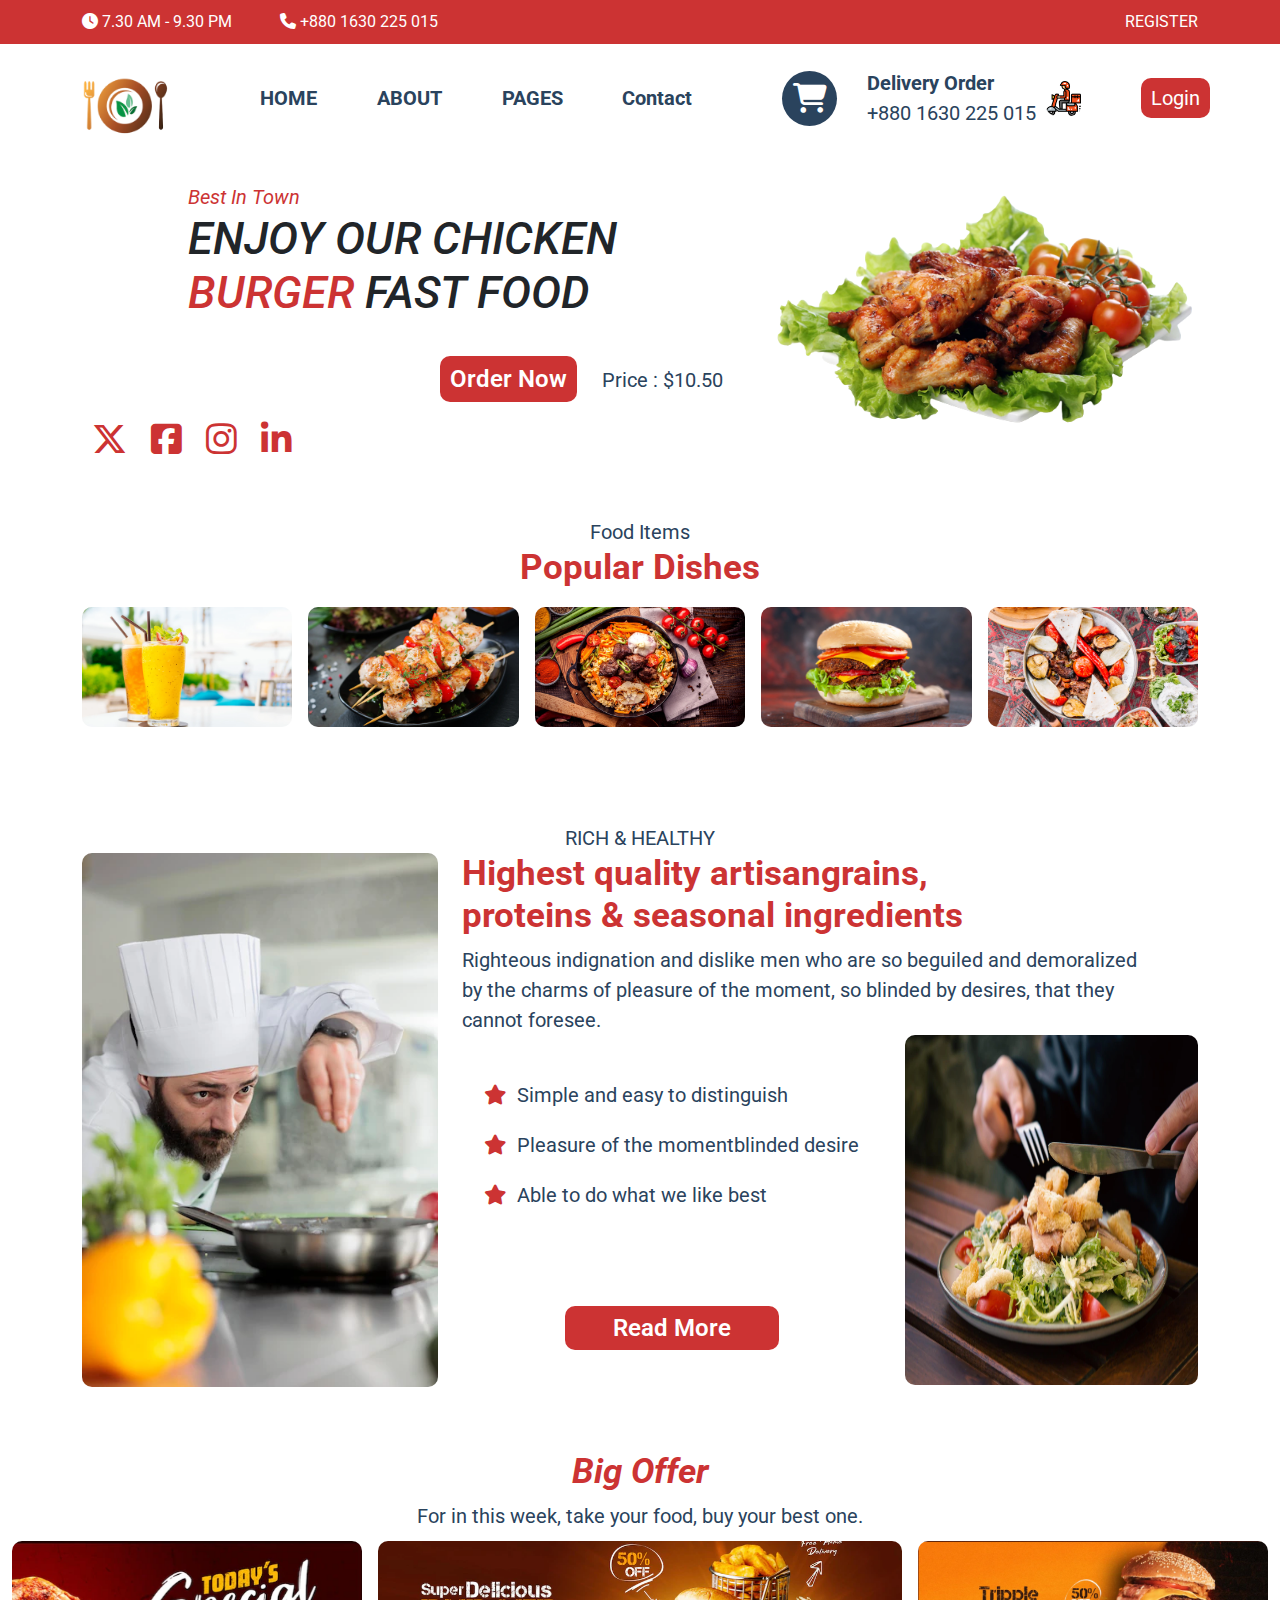
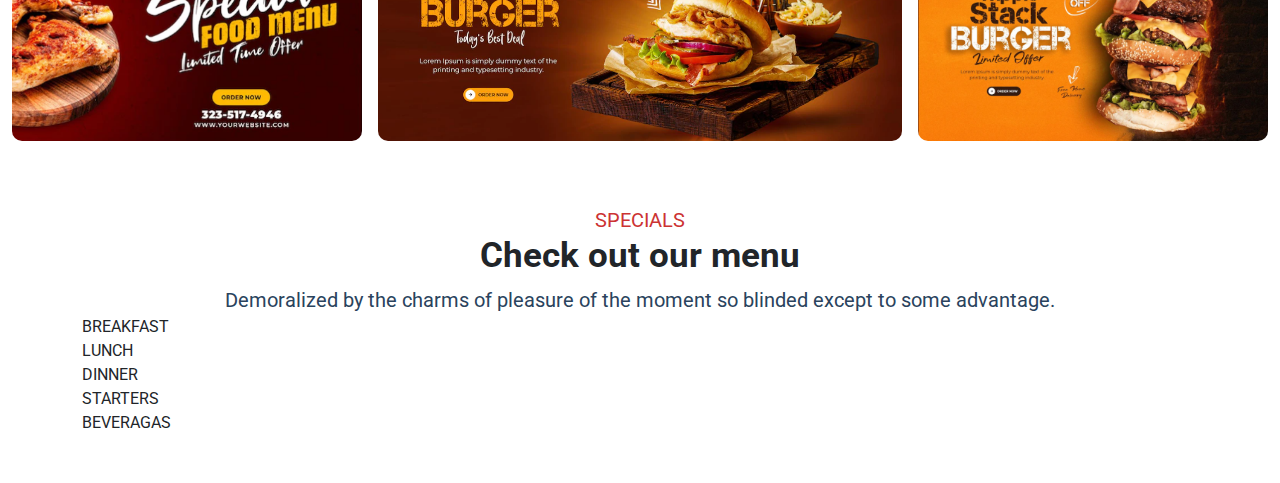
==== index.html @ a9c7fc7f "Start website" ====
<!DOCTYPE html>
<html lang="en">

<head>
    <meta charset="UTF-8">
    <meta name="viewport" content="width=device-width, initial-scale=1.0">
    <title>Restaurant</title>
    <!-- Css  -->
    <link rel="stylesheet" href="style.css">
    <!-- Boostrap  -->
    <link href="https://cdn.jsdelivr.net/npm/bootstrap@5.3.3/dist/css/bootstrap.min.css" rel="stylesheet"
        integrity="sha384-QWTKZyjpPEjISv5WaRU9OFeRpok6YctnYmDr5pNlyT2bRjXh0JMhjY6hW+ALEwIH" crossorigin="anonymous">
    <script src="https://cdn.jsdelivr.net/npm/bootstrap@5.3.3/dist/js/bootstrap.bundle.min.js"
        integrity="sha384-YvpcrYf0tY3lHB60NNkmXc5s9fDVZLESaAA55NDzOxhy9GkcIdslK1eN7N6jIeHz"
        crossorigin="anonymous"></script>

    <!-- font Awesome  -->
    <link rel="stylesheet" href="https://cdnjs.cloudflare.com/ajax/libs/font-awesome/6.7.2/css/all.min.css"
        integrity="sha512-Evv84Mr4kqVGRNSgIGL/F/aIDqQb7xQ2vcrdIwxfjThSH8CSR7PBEakCr51Ck+w+/U6swU2Im1vVX0SVk9ABhg=="
        crossorigin="anonymous" referrerpolicy="no-referrer" />

    <!-- font family -->
    <link rel="preconnect" href="https://fonts.googleapis.com">
    <link rel="preconnect" href="https://fonts.gstatic.com" crossorigin>
    <link
        href="https://fonts.googleapis.com/css2?family=Inter:ital,opsz,wght@0,14..32,100..900;1,14..32,100..900&family=Montserrat:ital,wght@0,100..900;1,100..900&family=Roboto:ital,wght@0,100;0,300;0,400;0,500;0,700;0,900;1,100;1,300;1,400;1,500;1,700;1,900&display=swap"
        rel="stylesheet">
</head>

<body>
    <header class="">
        <nav class="nav-red">
            <div class="container-fluid container-lg d-flex justify-content-between">
                <div class=" d-flex ">
                    <div class="pe-5">
                        <i class="fa-solid fa-clock"></i>
                        7.30 AM - 9.30 PM

                    </div>
                    <div>
                        <i class="fa-solid fa-phone"></i>
                        +880 1630 225 015
                    </div>
                </div>
                <div class="">
                    REGISTER
                </div>
            </div>

        </nav>
        <nav class="main container-fluid container-lg">
            <div class="row py-3 d-flex justify-content-between align-items-center">
                <div class="col-2">
                    <img src="img/logo.png" height="59px" alt="logo">
                </div>
                <div class="col-10 p-0">
                    <ul class="d-flex justify-content-between align-items-center p-0">
                        <li>
                            <a href="#">HOME</a>
                        </li>
                        <li>
                            <a href="#">ABOUT</a>
                        </li>
                        <li>
                            <a href="#">PAGES</a>
                        </li>
                        <li>
                            <a href="#">Contact</a>
                        </li>
                        <li>
                            <div class="shopping-icon"><i class="fa-solid fa-cart-shopping fa-xl"></i></div>
                        </li>
                        <li>
                            <div class="d-flex align-items-center py-2">
                                <p>
                                    <b>Delivery Order</b>
                                    <br>
                                    +880 1630 225 015 &nbsp;
                                </p>
                                <img src="img/header-bike.png" height="35px" alt="">
                            </div>
                        </li>

                        <li>
                            <button class="btn-main">
                                Login
                            </button>
                        </li>
                    </ul>
                </div>
            </div>
        </nav>
    </header>
    <!-- hero Section  -->
    <section class="hero container-fluid container-lg">
        <div class="row">
            <div class="col-7 d-flex align-items-center flex-column justify-content-around">
                <div class="fst-italic">

                    <p class="red fst-italic">
                        Best In Town
                    </p>
                    <h2 class="fst-italic">
                        ENJOY OUR CHICKEN 
                        <br>
                        <span class="red">BURGER</span> FAST FOOD
                    </h2>
                </div>
                <p class="w-100 text-end">
                       <button class="btn-main btn-order"> Order Now </button> &nbsp; &nbsp; Price : $10.50
                </p>
                <div class="w-100 hero-icons">
                    <i class="fa-brands fa-x-twitter fa-xl"></i>
                    <i class="fa-brands fa-square-facebook fa-xl"></i>
                    <i class="fa-brands fa-instagram fa-xl"></i>
                    <i class="fa-brands fa-linkedin-in fa-xl"></i>
                </div>
            </div>
            <div class="col-5">
                <img src="img/hero.png" width="100%" alt="Chicken">
            </div>
        </div>
    </section>

    <!-- Popular  -->
     <section class="popular container-fluid container-lg text-center py-3 py-md-5">
        <p>Food Items</p>
        <h3 class="red">
            Popular Dishes
        </h3>
        <div class="cards-popular">
            <div><img src="img/popular1.png" width="100%" alt=""></div>
            <div><img src="img/popular@.png" width="100%" alt=""></div>
            <div><img src="img/popular3.png" width="100%" alt=""></div>
            <div><img src="img/popular4.png" width="100%" alt=""></div>
            <div><img src="img/popular5.png" width="100%" alt=""></div>
        </div>
     </section>

     <!-- highest-Quality  -->

     <section class="highest container-fluid container-lg py-3 py-md-5">
        <p class="text-center ">RICH & HEALTHY</p>
        <div class="row">
            <div class="col-4">
                <img src="img/highest1.png" width="100%" alt="">
            </div>
            <div class="col-8">
                <h3 class="red">Highest quality artisangrains, <br> proteins & seasonal ingredients</h3>
                <p class="pe-5">Righteous indignation and dislike men who are so beguiled and demoralized by the charms of pleasure of the moment, so blinded by desires, that they cannot foresee.</p>
                <div class="row">
                    <div class="col-7 d-flex flex-column align-items-center justify-content-around">
                        <ul>
                            <li>Simple and easy to distinguish</li>
                            <li>Pleasure of the momentblinded desire</li>
                            <li>Able to do what we like best</li>
                        </ul>
                        <div>
                            <button class="btn-main btn-order py-1 px-5">
                                Read More
                            </button>
                        </div>
                    </div>
                    <div class="col-5">
                        <img src="img/highest2.png" width="100%" height="350px" alt="">
                    </div>
                </div>
            </div>
        </div>
     </section>
     <section class="offer py-3 py-md-3">
        <div class="container-fluid text-center">
            <h3 class="red"> <i>Big Offer</i></h3>
            <p>For in this week, take your food, buy your best one.</p>
            <div class="cards-offer ">
                <div><img src="img/offer1.png" height="200px" alt=""></div>
                <div><img src="img/offer2.png" height="200px" alt=""></div>
                <div><img src="img/offer3.png" height="200px" alt=""></div>
            </div>
        </div>
     </section>     
     <!-- SPECIALS -->
      <section class="specials container-fluid py-3 py-md-5">
        <div class="text-center">
            <p class="red">SPECIALS</p>
            <h3>Check out our menu</h3>
            <p>Demoralized by the charms of pleasure of the moment so blinded except to some advantage.</p>
        </div>
        <div class="container-lg">
            <div class="row d-flex align-items-center justify-content-between">
                <div>BREAKFAST</div>
                <div>LUNCH</div>
                <div>DINNER</div>
                <div>STARTERS</div>
                <div>BEVERAGAS</div>
            </div>
        </div>
      </section>
</body>

</html>
---- style.css ----
*:not(i){
    font-family: "Roboto", serif !important;
    padding: 0;
    margin: 0;
}
:root{
    --secondColor:  #2A435D;
    --red:#CC3333;
}
.nav-red{
    background-color: var(--red);
    padding: 10px 5px;  
}
.nav-red div{
    color: #fff;
}
p , li{
    margin-bottom: 0px !important;
    font-size: 20px;
    color: var(--secondColor);
}
nav ul li{
    list-style-type:none ;
}
nav ul li a{
    text-decoration: none;
    color: var(--secondColor);
    font-size: 20px;
    font-weight: 700;
}

nav .shopping-icon{
    height: 55px;
    width: 55px;
    display: flex;
    align-items: center;
    justify-content: center;
    background-color: var(--secondColor);
    color: #fff;
    border-radius: 50%;
    position: relative;
    left: 30px;
}
.btn-main{
    background-color: var(--red);
    padding: 5px 10px;
    color: #fff;
    border: none;
    border-radius: 10px;
} 

.red{
    color: var(--red);
}
.hero h2{
    font-size: 45px;
}
.btn-order{
    font-size: 24px;
    font-weight: 600;
}
.hero-icons i{
    color: var(--red);
    padding: 10px;
    font-size: 35px !important;
}
h3{
    font-size: 35px !important;
    font-weight: 700 !important;
}
.cards-popular{
    padding-top: 10px;
    display: grid;
    grid-template-columns: repeat(5, 1fr);
    gap: 16px; 
}
img{
    border-radius: 10px;

}
.cards-popular img{
    height: 120px !important ;
    object-fit: cover;
    object-position: center;
}
ul{
    padding: 0px 0px !important;
}
.highest li{
    list-style-type: none;
    padding: 10px 0px ;
}
.highest li:before {
    font-family: "Font Awesome 6 Free"; /* Use Font Awesome */
    content: "\2B50 "; /* Unicode for fa-certificate */
    font-weight: 900; /* Required for solid icons */
    color: var(--red);
    margin-right: 10px; /* Space between icon and text */
  }
  .cards-offer{
    padding-top: 10px;
    display: grid;
    grid-template-columns: 1fr 1.5fr 1fr;
    /* grid-template-columns: repeat(3, 1fr); */
    gap: 16px; 
}
.cards-offer img{
    width: 100%;
    object-fit: cover;
}
.cards-offer div:nth-child(1) img{
    object-position: right;

}
.cards-offer div:nth-child(2) img{
    object-position: right;
}
.cards-offer div:nth-child(3) img{
    object-position: left;

}
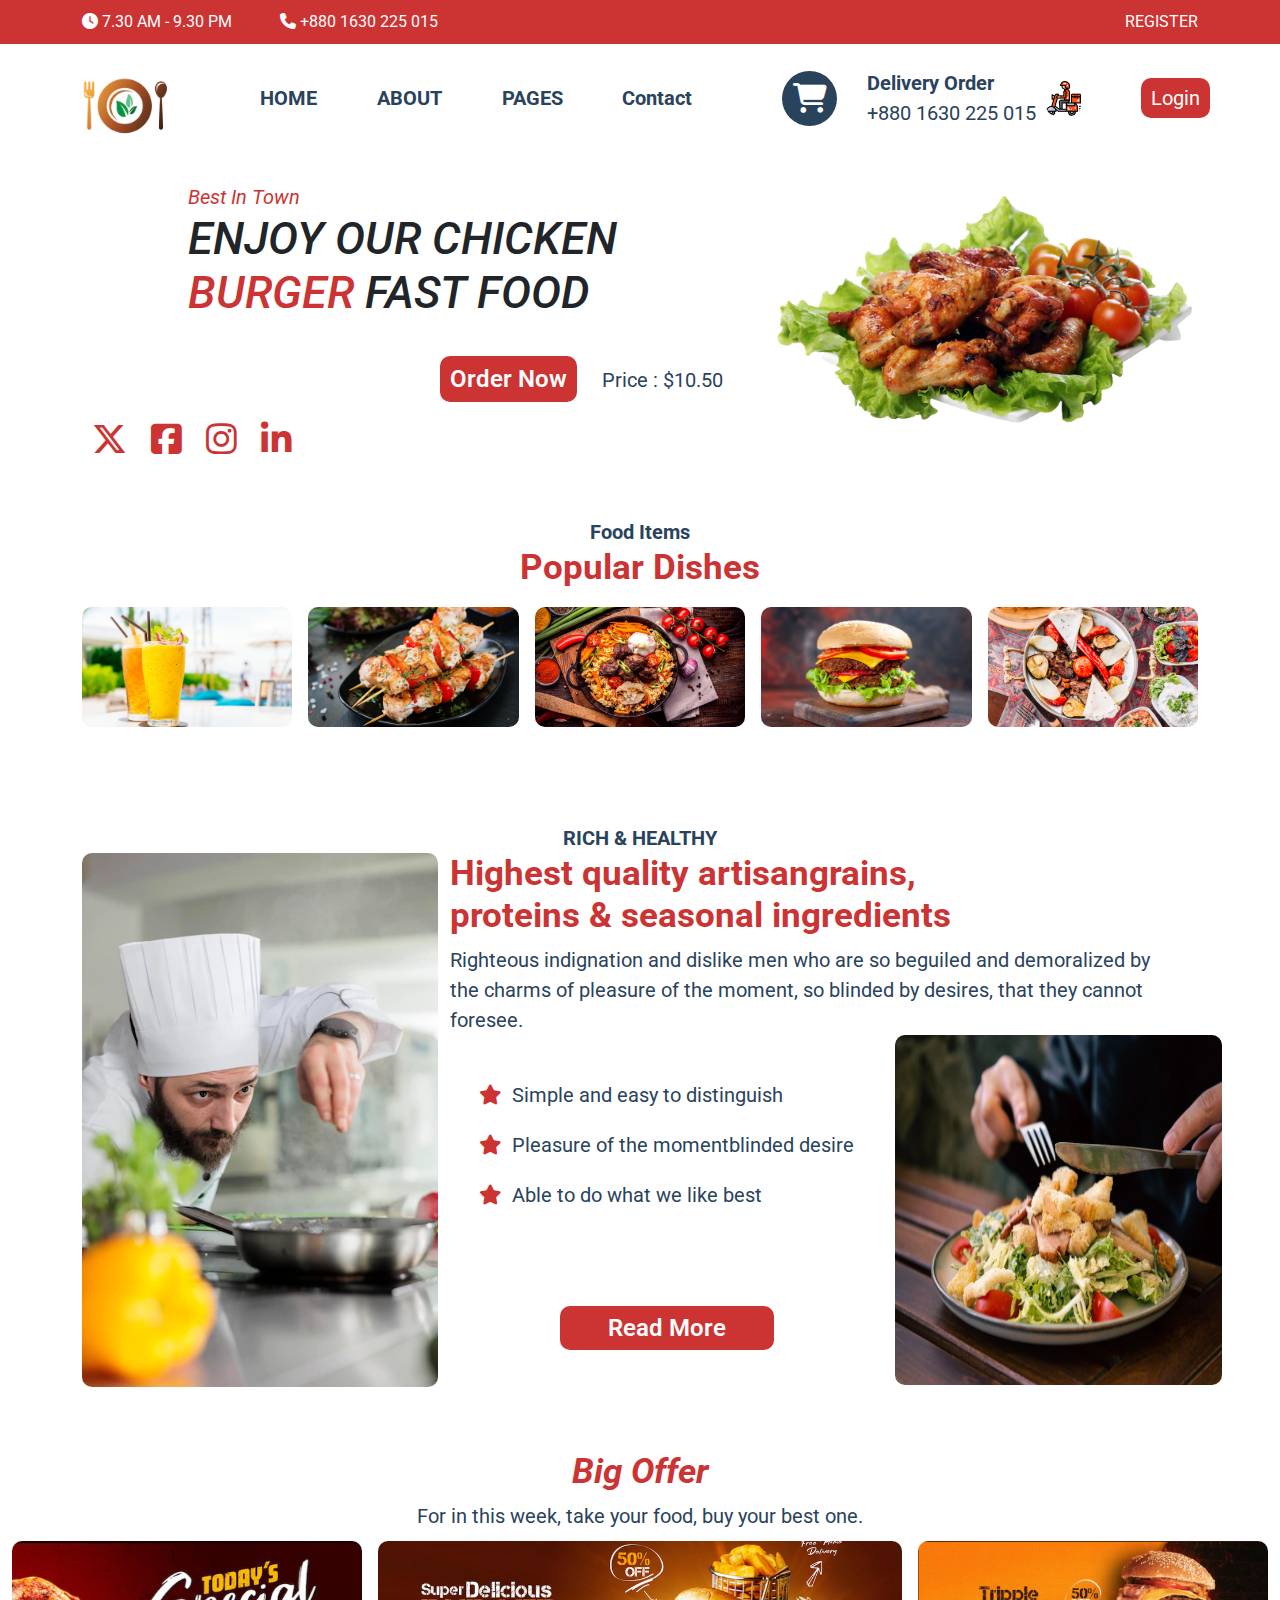
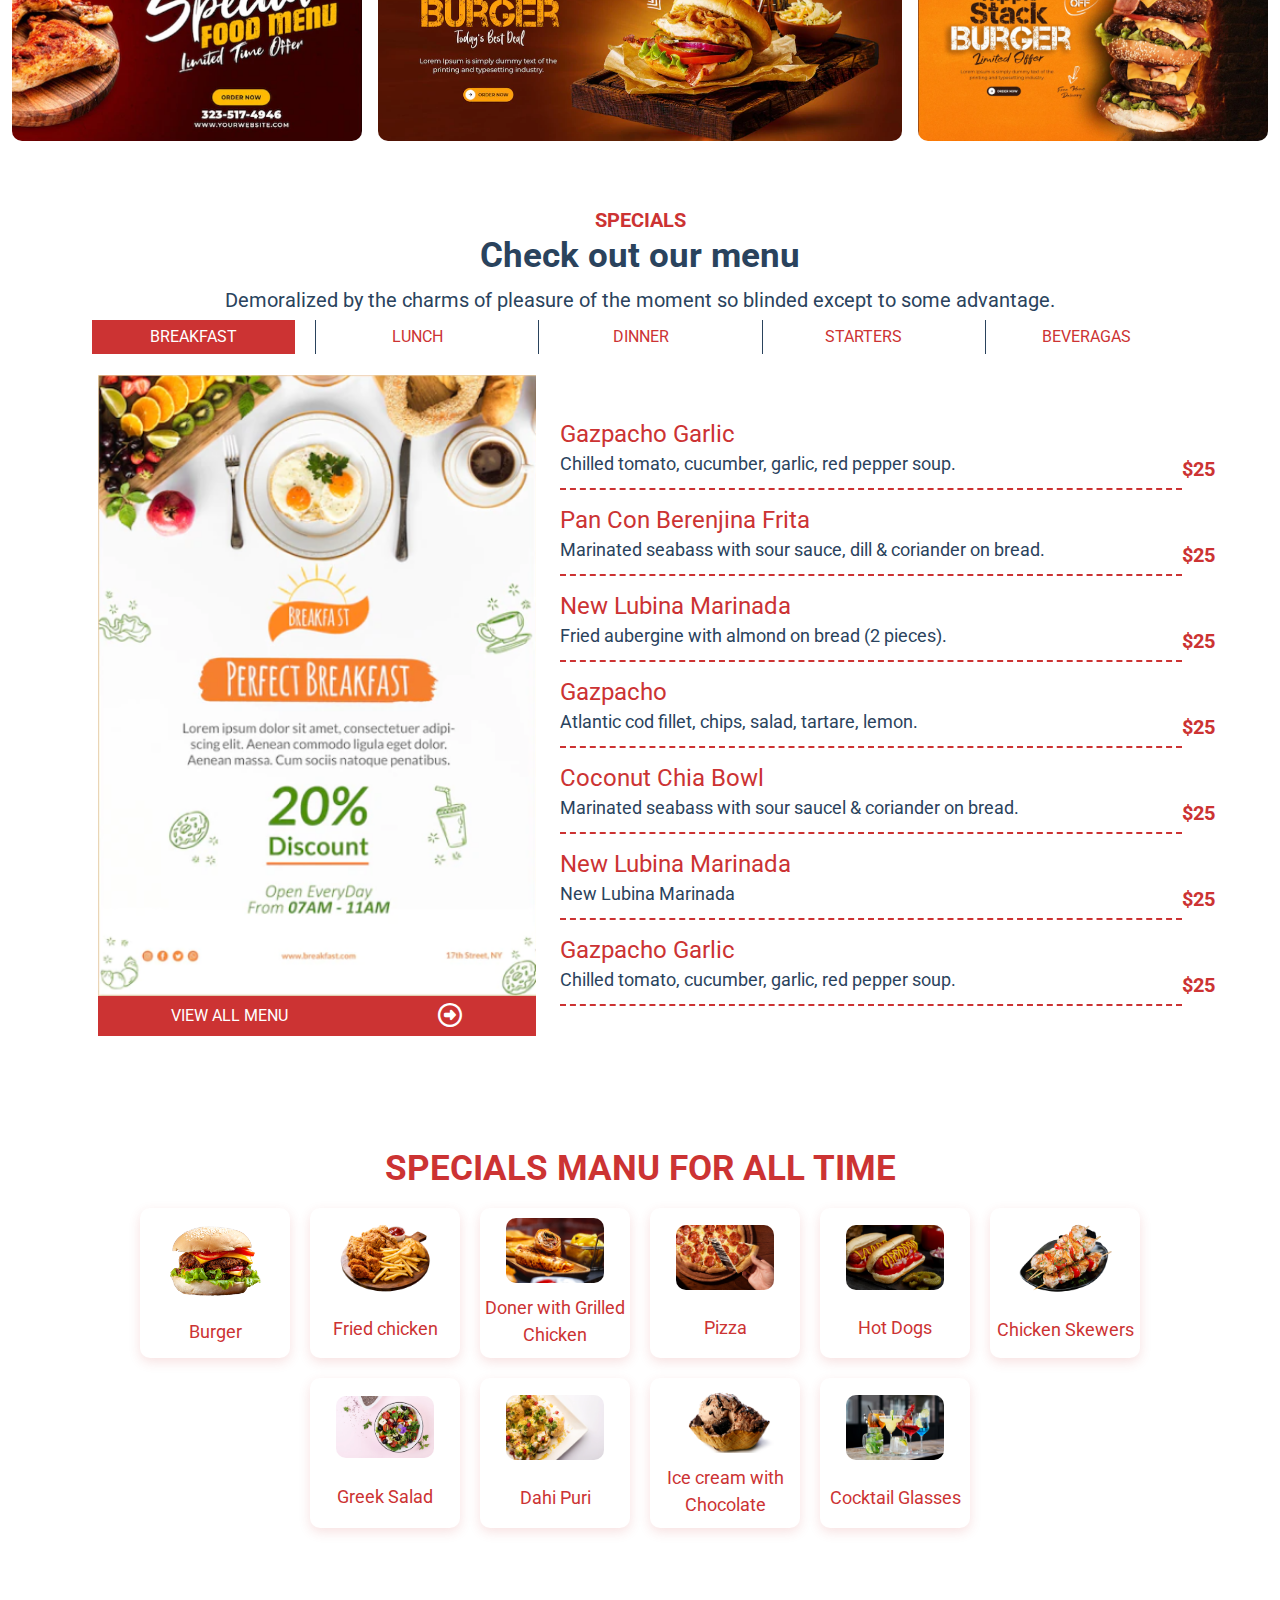
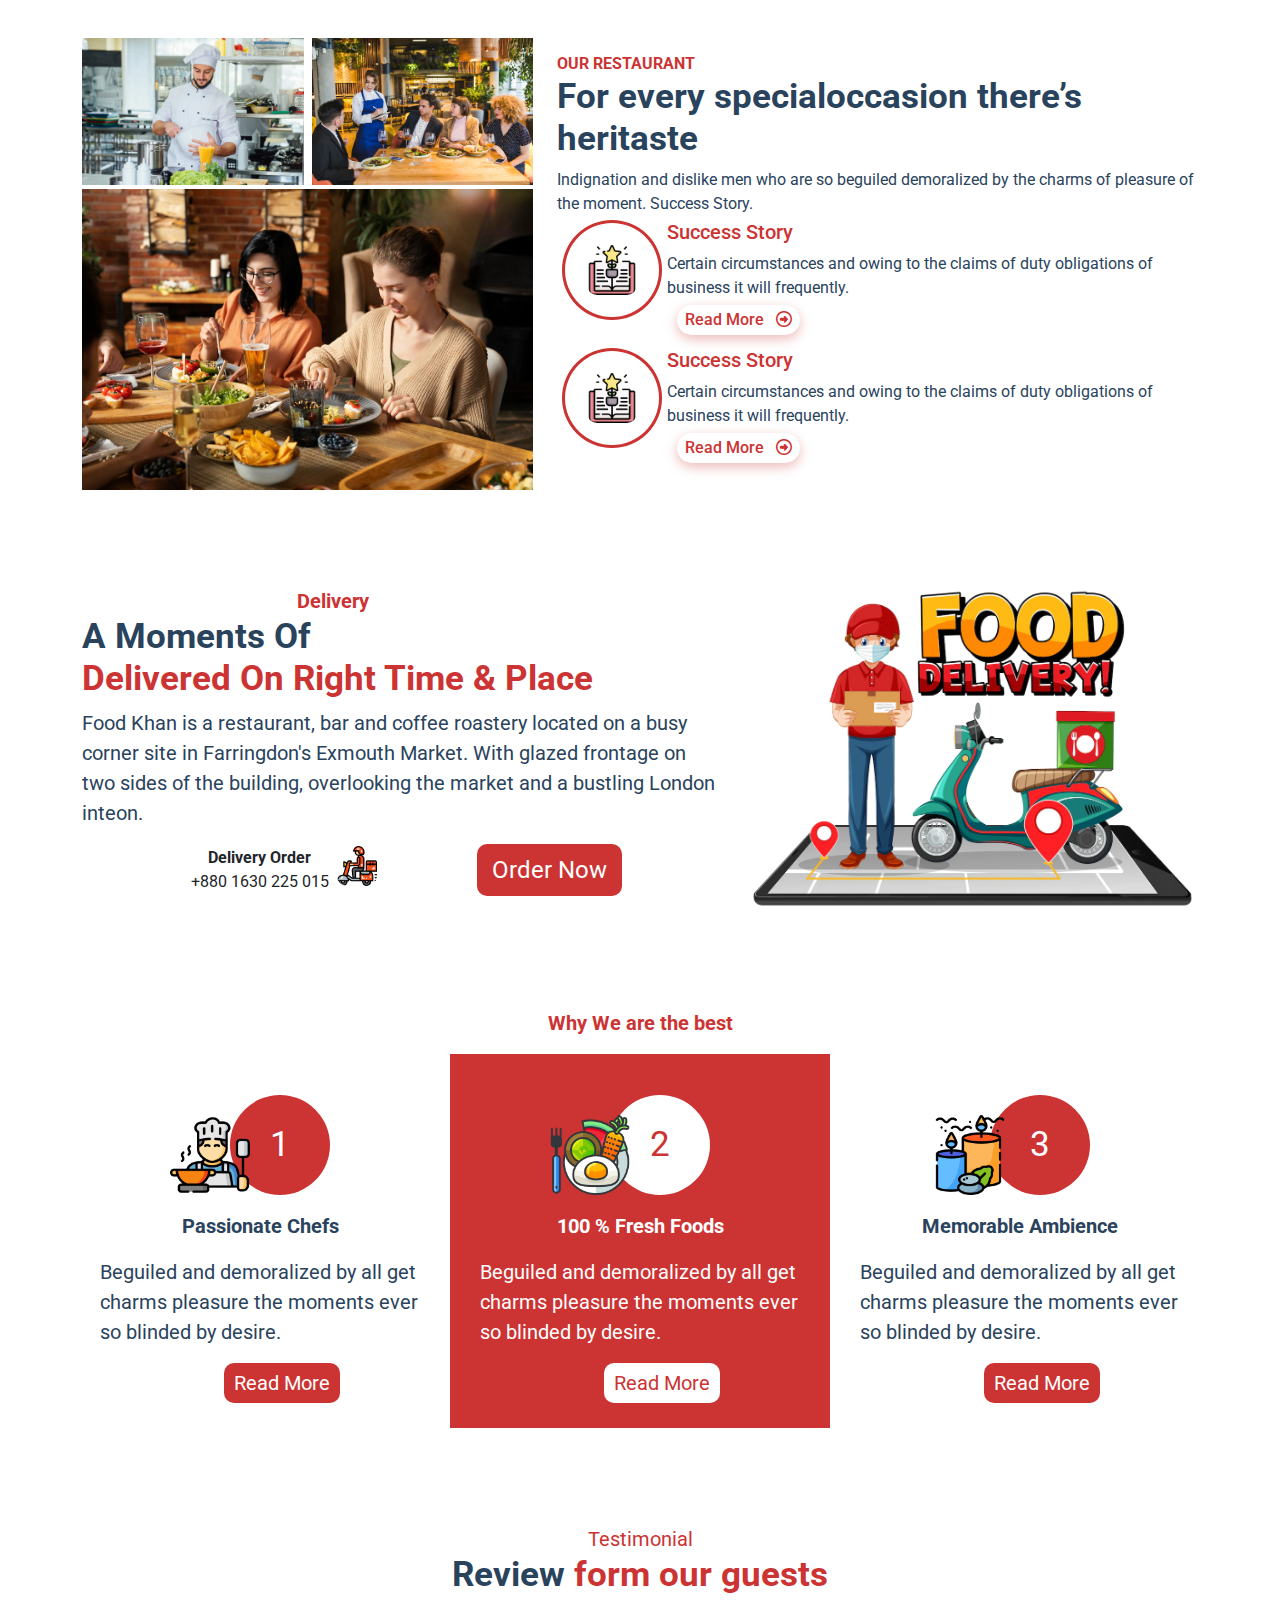
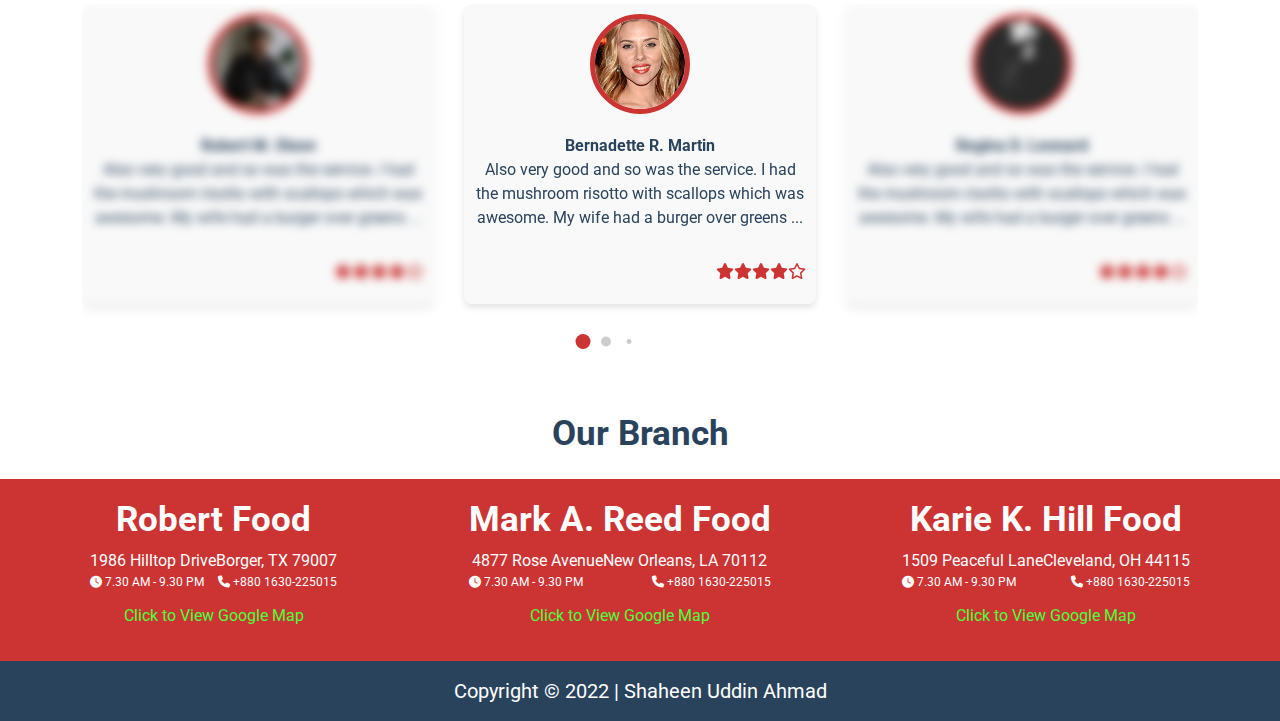
==== commit 7446e1d8: "index page" ====
--- a/index.html
+++ b/index.html
@@ -25,11 +25,15 @@
     <link
         href="https://fonts.googleapis.com/css2?family=Inter:ital,opsz,wght@0,14..32,100..900;1,14..32,100..900&family=Montserrat:ital,wght@0,100..900;1,100..900&family=Roboto:ital,wght@0,100;0,300;0,400;0,500;0,700;0,900;1,100;1,300;1,400;1,500;1,700;1,900&display=swap"
         rel="stylesheet">
+
+
+    <!-- swiper -->
+    <link rel="stylesheet" href="https://cdn.jsdelivr.net/npm/swiper@11/swiper-bundle.min.css">
 </head>
 
 <body>
     <header class="">
-        <nav class="nav-red">
+        <nav class="nav-red d-none d-md-block">
             <div class="container-fluid container-lg d-flex justify-content-between">
                 <div class=" d-flex ">
                     <div class="pe-5">
@@ -49,11 +53,11 @@
 
         </nav>
         <nav class="main container-fluid container-lg">
-            <div class="row py-3 d-flex justify-content-between align-items-center">
-                <div class="col-2">
+            <div class="row py-3 px-3 px-lg-0 d-flex justify-content-between align-items-center">
+                <div class="col-4 col-md-2">
                     <img src="img/logo.png" height="59px" alt="logo">
                 </div>
-                <div class="col-10 p-0">
+                <div class="col-10 p-0 d-none d-md-block">
                     <ul class="d-flex justify-content-between align-items-center p-0">
                         <li>
                             <a href="#">HOME</a>
@@ -88,26 +92,39 @@
                         </li>
                     </ul>
                 </div>
+                <div class="col-2 text-end d-block d-md-none">
+                    <i class="fa-solid fa-bars fa-2xl" style="color: #cc3333;" id="show"></i>
+                <i class="fa-solid fa-x fa-2xl" style="color: #cc3333;" id="hide"></i>
+                </div>
+            </div>
+            <div class="mobile-nav  text-start" id="mobileNav">
+                <div class="links d-flex flex-column">
+                    <a href="#" class="active">HOME</a>
+                    <a href="#Catagories">ABOUT</a>
+                    <a href="#Menu">PAGES</a>
+                    <a href="#Service">CONTACT</a>
+                    
+                </div>
             </div>
         </nav>
     </header>
     <!-- hero Section  -->
     <section class="hero container-fluid container-lg">
         <div class="row">
-            <div class="col-7 d-flex align-items-center flex-column justify-content-around">
+            <div class="col-md-6 col-lg-7 d-flex align-items-center flex-column justify-content-around">
                 <div class="fst-italic">
 
                     <p class="red fst-italic">
                         Best In Town
                     </p>
                     <h2 class="fst-italic">
-                        ENJOY OUR CHICKEN 
+                        ENJOY OUR CHICKEN
                         <br>
                         <span class="red">BURGER</span> FAST FOOD
                     </h2>
                 </div>
                 <p class="w-100 text-end">
-                       <button class="btn-main btn-order"> Order Now </button> &nbsp; &nbsp; Price : $10.50
+                    <button class="btn-main btn-order"> Order Now </button> &nbsp; &nbsp; Price : $10.50
                 </p>
                 <div class="w-100 hero-icons">
                     <i class="fa-brands fa-x-twitter fa-xl"></i>
@@ -116,15 +133,15 @@
                     <i class="fa-brands fa-linkedin-in fa-xl"></i>
                 </div>
             </div>
-            <div class="col-5">
+            <div class="col-md-6 col-lg-5 d-flex align-items-center">
                 <img src="img/hero.png" width="100%" alt="Chicken">
             </div>
         </div>
     </section>
 
     <!-- Popular  -->
-     <section class="popular container-fluid container-lg text-center py-3 py-md-5">
-        <p>Food Items</p>
+    <section class="popular container-fluid container-lg text-center py-3 py-md-5">
+        <p><b> Food Items </b></p>
         <h3 class="red">
             Popular Dishes
         </h3>
@@ -135,21 +152,25 @@
             <div><img src="img/popular4.png" width="100%" alt=""></div>
             <div><img src="img/popular5.png" width="100%" alt=""></div>
         </div>
-     </section>
-
-     <!-- highest-Quality  -->
-
-     <section class="highest container-fluid container-lg py-3 py-md-5">
-        <p class="text-center ">RICH & HEALTHY</p>
+    </section>
+
+    <!-- highest-Quality  -->
+
+    <section class="highest container-fluid container-lg py-3 py-md-5">
+        <p class="text-center "><b> RICH & HEALTHY </b></p>
         <div class="row">
-            <div class="col-4">
+            <div class="col-12 col-md-4 d-flex justify-content-center">
                 <img src="img/highest1.png" width="100%" alt="">
             </div>
-            <div class="col-8">
-                <h3 class="red">Highest quality artisangrains, <br> proteins & seasonal ingredients</h3>
-                <p class="pe-5">Righteous indignation and dislike men who are so beguiled and demoralized by the charms of pleasure of the moment, so blinded by desires, that they cannot foresee.</p>
+            <div class="col-12 col-md-8 highestContent pt-3 p-md-0">
+                <div>
+                    <h3 class="red">Highest quality artisangrains, <br> proteins & seasonal ingredients</h3>
+                    <p class=" pe-md-5">Righteous indignation and dislike men who are so beguiled and demoralized by the
+                        charms
+                        of pleasure of the moment, so blinded by desires, that they cannot foresee.</p>
+                </div>
                 <div class="row">
-                    <div class="col-7 d-flex flex-column align-items-center justify-content-around">
+                    <div class="col-12 col-md-7 d-flex flex-column align-items-center justify-content-around">
                         <ul>
                             <li>Simple and easy to distinguish</li>
                             <li>Pleasure of the momentblinded desire</li>
@@ -161,14 +182,14 @@
                             </button>
                         </div>
                     </div>
-                    <div class="col-5">
-                        <img src="img/highest2.png" width="100%" height="350px" alt="">
-                    </div>
-                </div>
-            </div>
-        </div>
-     </section>
-     <section class="offer py-3 py-md-3">
+                    <div class="col-12 col-md-5 pt-3 p-md-0 d-flex align-items-center">
+                        <img src="img/highest2.png" class="highestImg2" width="100%" height="350px" alt="">
+                    </div>
+                </div>
+            </div>
+        </div>
+    </section>
+    <section class="offer py-3 py-md-3">
         <div class="container-fluid text-center">
             <h3 class="red"> <i>Big Offer</i></h3>
             <p>For in this week, take your food, buy your best one.</p>
@@ -178,24 +199,487 @@
                 <div><img src="img/offer3.png" height="200px" alt=""></div>
             </div>
         </div>
-     </section>     
-     <!-- SPECIALS -->
-      <section class="specials container-fluid py-3 py-md-5">
+    </section>
+    <!-- SPECIALS -->
+    <section class="specials container-fluid py-3 py-md-5">
         <div class="text-center">
-            <p class="red">SPECIALS</p>
+            <p class="red">
+                <b>
+                    SPECIALS
+                </b>
+            </p>
             <h3>Check out our menu</h3>
             <p>Demoralized by the charms of pleasure of the moment so blinded except to some advantage.</p>
         </div>
         <div class="container-lg">
-            <div class="row d-flex align-items-center justify-content-between">
-                <div>BREAKFAST</div>
-                <div>LUNCH</div>
-                <div>DINNER</div>
-                <div>STARTERS</div>
-                <div>BEVERAGAS</div>
-            </div>
-        </div>
-      </section>
+            <div class="d-flex align-items-center justify-content-around specials-list-btns   ">
+                <div><button class="active">BREAKFAST</button></div>
+                <div><button>LUNCH</button></div>
+                <div><button>DINNER</button></div>
+                <div><button>STARTERS</button></div>
+                <div><button>BEVERAGAS</button></div>
+            </div>
+            <div class="row p-md-3  d-flex align-items-center ">
+                <div class="col-12 col-md-5 d-flex align-item-center flex-column pt-2 pt-md-0">
+                    <img src="img/specials.png" class="rounded-0 w-100" alt="">
+                    <button class="btn-main w-100 rounded-0 py-2 d-flex align-items-center justify-content-around">VIEW
+                        ALL MENU &nbsp; &nbsp; &nbsp; <i class="fa-regular fa-circle-right fa-xl"
+                            style="color: #ffffff; float: right; "></i></button>
+                </div>
+                <div class="col-12 col-md-7">
+                    <div class="specials-dish">
+                        <div class="red">Gazpacho Garlic</div>
+                        <p>
+                            Chilled tomato, cucumber, garlic, red pepper soup.
+                        </p>
+                    </div>
+                    <div class="specials-dish">
+                        <div class="red">Pan Con Berenjina Frita
+                        </div>
+                        <p>
+                            Marinated seabass with sour sauce, dill & coriander on bread.
+                        </p>
+                    </div>
+                    <div class="specials-dish">
+                        <div class="red">New Lubina Marinada</div>
+                        <p>
+                            Fried aubergine with almond on bread (2 pieces).
+                        </p>
+                    </div>
+                    <div class="specials-dish">
+                        <div class="red">Gazpacho </div>
+                        <p>
+                            Atlantic cod fillet, chips, salad, tartare, lemon.
+                        </p>
+                    </div>
+                    <div class="specials-dish">
+                        <div class="red">Coconut Chia Bowl</div>
+                        <p>
+                            Marinated seabass with sour saucel & coriander on bread.
+                        </p>
+                    </div>
+                    <div class="specials-dish">
+                        <div class="red">New Lubina Marinada</div>
+                        <p>
+                            New Lubina Marinada
+                        </p>
+                    </div>
+                    <div class="specials-dish">
+                        <div class="red">Gazpacho Garlic</div>
+                        <p>
+                            Chilled tomato, cucumber, garlic, red pepper soup.
+                        </p>
+                    </div>
+
+                </div>
+            </div>
+        </div>
+    </section>
+    <section class="allTime container-fluid py-3 py-md-5 container-lg text-center">
+        <h3 class="red">
+            SPECIALS MANU FOR ALL TIME
+        </h3>
+        <div class="d-flex">
+            <div class="allTime-card">
+                <img src="img/allTime1.png" width="70%" alt="">
+                <p>Burger</p>
+            </div>
+            <div class="allTime-card">
+                <img src="img/allTime2.png" width="70%" alt="">
+                <p>Fried chicken</p>
+            </div>
+            <div class="allTime-card">
+                <img src="img/allTime3.png" width="70%" alt="">
+                <p>Doner with
+                    Grilled Chicken</p>
+            </div>
+            <div class="allTime-card">
+                <img src="img/allTime4.png" width="70%" alt="">
+                <p>Pizza</p>
+            </div>
+            <div class="allTime-card">
+                <img src="img/allTime5.png" width="70%" alt="">
+                <p>Hot Dogs</p>
+            </div>
+            <div class="allTime-card">
+                <img src="img/allTime7.png" width="70%" alt="">
+                <p>Chicken
+                    Skewers</p>
+            </div>
+            <div class="allTime-card">
+                <img src="img/allTime8.png" width="70%" alt="">
+                <p>Greek Salad</p>
+            </div>
+            <div class="allTime-card">
+                <img src="img/allTime9.png" width="70%" alt="">
+                <p>Dahi Puri</p>
+            </div>
+            <div class="allTime-card">
+                <img src="img/allTime10.png" width="70%" alt="">
+                <p>Ice cream with
+                    Chocolate</p>
+            </div>
+            <div class="allTime-card">
+                <img src="img/allTime11.png" width="70%" alt="">
+                <p>Cocktail
+                    Glasses</p>
+            </div>
+
+        </div>
+    </section>
+
+
+    <section class="ourRestaurant container-fluid py-3 py-md-5 container-lg">
+        <div class="row d-flex align-items-center">
+            <div class="col-md-5">
+                <div class="row ">
+                    <div class="col-6 p-1">
+                        <img src="img/ourRestaurant1.png" class="rounded-0" width="100%" alt="">
+                    </div>
+                    <div class="col-6 p-1 ">
+                        <img src="img/ourRestaurant2.png" class="rounded-0" width="100%" alt="">
+                    </div>
+                </div>
+                <div class="row">
+                    <img src="img/ourRestaurant3.png" class="rounded-0" width="100%" alt="">
+                </div>
+            </div>
+            <div class=" col-md-7">
+                <p class="red">
+                    <b>
+                        OUR RESTAURANT
+                    </b>
+                </p>
+                <h3>
+                    For every specialoccasion there’s heritaste
+                </h3>
+                <p>
+                    Indignation and dislike men who are so beguiled demoralized by the charms of pleasure of the moment.
+                    Success Story.
+                </p>
+                <div>
+                    <div class=" d-flex py-1">
+                        <div class="icon">
+                            <img src="img/ourRestaurant4.png" width="50px" alt="">
+                        </div>
+                        <div class="w-100">
+                            <h5 class="red">Success Story</h5>
+                            <p>Certain circumstances and owing to the claims of duty obligations of business it will
+                                frequently.</p>
+                            <button> Read More &nbsp; <i class="fa-regular fa-circle-right"></i></button>
+                        </div>
+                    </div>
+                    <div class=" d-flex py-1">
+                        <div class="icon">
+                            <img src="img/ourRestaurant4.png" width="50px" alt="">
+                        </div>
+                        <div class="w-100">
+                            <h5 class="red">Success Story</h5>
+                            <p>Certain circumstances and owing to the claims of duty obligations of business it will
+                                frequently.</p>
+                            <button> Read More &nbsp; <i class="fa-regular fa-circle-right"></i></button>
+                        </div>
+                    </div>
+                </div>
+            </div>
+        </div>
+    </section>
+
+
+
+
+    <section class="delivery container-fluid container-lg py-3 py-lg-5 ">
+        <div class="row">
+
+            <div class="col-12 col-md-7">
+                <p class="red text-center"> <b>Delivery </b>&nbsp; &nbsp; &nbsp; &nbsp; &nbsp; &nbsp; &nbsp; &nbsp;
+                    &nbsp;
+                    &nbsp; &nbsp; &nbsp; &nbsp; &nbsp; </p>
+                <h3>
+                    A Moments Of
+                    <br>
+                    <span class="red">
+                        Delivered On Right Time & Place
+                    </span>
+
+                </h3>
+                <p>
+                    Food Khan is a restaurant, bar and coffee roastery located on a busy corner site in Farringdon's
+                    Exmouth Market. With glazed frontage on two sides of the building, overlooking the market and a
+                    bustling London inteon.
+                </p>
+
+                <div class="order d-flex align-items-center justify-content-evenly py-3">
+                    <div class="deliveryNum d-flex ">
+                        <div class="text-center px-2"><b>Delivery Order</b> <br>+880 1630 225 015</div>
+                        <div> <img src="img/header-bike.png" width="40px" alt=""></div>
+                    </div>
+                    <div>
+                        <button class="btn-main ">Order Now</button>
+                    </div>
+                </div>
+            </div>
+            <div class="col-12 col-md-5 d-flex align-items-center">
+                <img src="img/delivery.png" width="100%" alt="">
+            </div>
+        </div>
+    </section>
+
+
+    <section class="best container-fluid container-lg py-3 py-md-5">
+        <p class="red text-center pb-3"><b>Why We are the best</b></p>
+        <div class="row">
+            <div class="col-12 col-md-4">
+                <div class="cardBest text-center">
+                    <div class="cardImg py-3 d-flex align-items-end justify-content-center">
+                        <img src="img/best1.png" width="80px" height="80px" alt="">
+                    </div>
+                    <div class="cardDesc">
+                        <p><b>Passionate Chefs</b></p>
+                        <p class="text-start py-3">Beguiled and demoralized by all get charms pleasure the moments ever
+                            so blinded by desire.</p>
+                    </div>
+                    <div class="w-75 text-end">
+                        <button class="btn-main "> Read More</button>
+                    </div>
+                </div>
+            </div>
+            <div class="col-12 col-md-4">
+                <div class="cardBest text-center">
+                    <div class="cardImg py-3 d-flex align-items-end justify-content-center">
+                        <img src="img/best2.png" width="80px" height="80px" alt="">
+                    </div>
+                    <div class="cardDesc">
+                        <p><b>100 % Fresh Foods</b></p>
+                        <p class="text-start py-3">Beguiled and demoralized by all get charms pleasure the moments ever
+                            so blinded by desire.</p>
+                    </div>
+                    <div class="w-75 text-end">
+                        <button class=""> Read More</button>
+                    </div>
+                </div>
+            </div>
+            <div class="col-12 col-md-4">
+                <div class="cardBest text-center">
+                    <div class="cardImg py-3 d-flex align-items-end justify-content-center">
+                        <img src="img/best3.png" width="80px" height="80px" alt="">
+                    </div>
+                    <div class="cardDesc">
+                        <p><b>Memorable Ambience</b></p>
+                        <p class="text-start py-3">Beguiled and demoralized by all get charms pleasure the moments ever
+                            so blinded by desire.</p>
+                    </div>
+                    <div class="w-75 text-end">
+                        <button class="btn-main "> Read More</button>
+                    </div>
+                </div>
+            </div>
+        </div>
+    </section>
+
+
+
+    <section class="testimonial text-center container-fluid container-lg py-3 py-md-5">
+        <p class="red ">Testimonial</p>
+        <h3>Review <span class="red">form our guests</span></h3>
+        <!-- Swiper Wrapper -->
+        <div class="slider-wrapper2 swiper">
+            <!-- Swiper Container -->
+            <div class="swiper-wrapper">
+                <!-- Slides -->
+                <div class="swiper-slide">
+                    <div class="card-item text-center">
+                        <div class="cardImg">
+                            <img src="img/Testimonial1.png" alt="">
+                        </div>
+                        <div class="cardDesc">
+                            <p>
+                                <b>Robert M. Dixon</b>
+                                <br>
+                                Also very good and so was the service. I had the mushroom risotto with scallops which
+                                was awesome. My wife had a burger over greens ...
+                            </p>
+                            <p class="text-end stars">
+                                <i class="fa-solid fa-star"></i><i class="fa-solid fa-star"></i><i
+                                    class="fa-solid fa-star"></i><i class="fa-solid fa-star"></i><i
+                                    class="fa-regular fa-star"></i>
+                            </p>
+                        </div>
+                    </div>
+                </div>
+                <div class="swiper-slide">
+                    <div class="card-item text-center">
+                        <div class="cardImg">
+                            <img src="img/Testimonial2.png" alt="">
+                        </div>
+                        <div class="cardDesc">
+                            <p>
+                                <b>Bernadette R. Martin</b>
+                                <br>
+                                Also very good and so was the service. I had the mushroom risotto with scallops which
+                                was awesome. My wife had a burger over greens ...
+                            </p>
+                            <p class="text-end stars">
+                                <i class="fa-solid fa-star"></i><i class="fa-solid fa-star"></i><i
+                                    class="fa-solid fa-star"></i><i class="fa-solid fa-star"></i><i
+                                    class="fa-regular fa-star"></i>
+                            </p>
+                        </div>
+                    </div>
+                </div>
+                <div class="swiper-slide">
+                    <div class="card-item text-center">
+                        <div class="cardImg">
+                            <img src="img/Testimonial3.png" alt="">
+                        </div>
+                        <div class="cardDesc">
+                            <p>
+                                <b>Regina D. Leonard</b>
+                                <br>
+                                Also very good and so was the service. I had the mushroom risotto with scallops which
+                                was awesome. My wife had a burger over greens ...
+                            </p>
+                            <p class="text-end stars">
+                                <i class="fa-solid fa-star"></i><i class="fa-solid fa-star"></i><i
+                                    class="fa-solid fa-star"></i><i class="fa-solid fa-star"></i><i
+                                    class="fa-regular fa-star"></i>
+                            </p>
+                        </div>
+                    </div>
+                </div>
+                <div class="swiper-slide">
+                    <div class="card-item text-center">
+                        <div class="cardImg">
+                            <img src="img/Testimonial2.png" alt="">
+                        </div>
+                        <div class="cardDesc">
+                            <p>
+                                <b>Robert M. Dixon</b>
+                                <br>
+                                Also very good and so was the service. I had the mushroom risotto with scallops which
+                                was awesome. My wife had a burger over greens ...
+                            </p>
+                            <p class="text-end stars">
+                                <i class="fa-solid fa-star"></i><i class="fa-solid fa-star"></i><i
+                                    class="fa-solid fa-star"></i><i class="fa-solid fa-star"></i><i
+                                    class="fa-regular fa-star"></i>
+                            </p>
+                        </div>
+                    </div>
+                </div>
+            </div>
+
+
+            <!-- Pagination -->
+            <div class="swiper-pagination2"></div>
+        </div>
+
+    </section>
+
+    <section class="">
+        <h3 class="text-center py-3">Our Branch</h3>
+
+        <div class="container-fluid branch">
+            <div class="container-lg">
+                <div class="d-flex justify-content-between flex-column flex-md-row">
+                    <div class="text-center px-2">
+                        <h3>Robert Food</h3>
+                        <b>1986 Hilltop DriveBorger, TX 79007</b>
+                        <div class="d-flex justify-content-between">
+                            <p>
+                                <i class="fa-solid fa-clock"></i> 7.30 AM - 9.30 PM
+                            </p>
+                            <p><i class="fa-solid fa-phone"></i> +880 1630-225015</p>
+                        </div>
+                        <a href="https://maps.app.goo.gl/DvCQ8Ajrg6sqxT3f6">Click to View Google Map</a>
+                    </div>
+                    <div class="text-center px-2">
+                        <h3>Mark A. Reed Food</h3>
+                        <b>4877 Rose AvenueNew Orleans, LA 70112</b>
+                        <div class="d-flex justify-content-between">
+                            <p>
+                                <i class="fa-solid fa-clock"></i> 7.30 AM - 9.30 PM
+                            </p>
+                            <p><i class="fa-solid fa-phone"></i> +880 1630-225015</p>
+                        </div>
+                        <a href="https://maps.app.goo.gl/DvCQ8Ajrg6sqxT3f6">Click to View Google Map</a>
+                    </div>
+                    <div class="text-center px-2">
+                        <h3>Karie K. Hill Food</h3>
+                        <b>1509 Peaceful LaneCleveland, OH 44115</b>
+                        <div class="d-flex justify-content-between">
+                            <p>
+                                <i class="fa-solid fa-clock"></i> 7.30 AM - 9.30 PM
+                            </p>
+                            <p><i class="fa-solid fa-phone"></i> +880 1630-225015</p>
+                        </div>
+                        <a href="https://maps.app.goo.gl/DvCQ8Ajrg6sqxT3f6">Click to View Google Map</a>
+                    </div>
+                </div>
+            </div>
+        </div>
+    </section>
+    <footer>
+        <p>Copyright © 2022 | Shaheen Uddin Ahmad</p>
+    </footer>
+
+
+    <script src="https://cdn.jsdelivr.net/npm/swiper@11/swiper-bundle.min.js"></script>
+    <script>
+
+        let show = document.getElementById("show");
+        let hide = document.getElementById("hide");
+        let mobileNav = document.getElementById("mobileNav");
+        show.addEventListener("click", () => {
+            mobileNav.style.display = "block"
+            hide.style.display = "block"
+            show.style.display = "none"
+        })
+        hide.addEventListener("click", () => {
+            mobileNav.style.display = "none"
+            show.style.display = "block"
+            hide.style.display = "none"
+        })
+
+
+
+
+        // Fitness Tool swipper
+        const swiper2 = new Swiper('.slider-wrapper2', {
+            loop: true,
+            grabCursor: true,
+            spaceBetween: 30,
+
+            // Pagination bullets
+            pagination: {
+                el: '.swiper-pagination2',
+                clickable: true,
+                dynamicBullets: true
+            },
+
+            // Navigation arrows
+            navigation: {
+                nextEl: '.swiper-button-next2',
+                prevEl: '.swiper-button-prev2',
+            },
+
+            // Responsive breakpoints
+            breakpoints: {
+                0: {
+                    slidesPerView: 1
+                },
+                450: {
+                    slidesPerView: 2
+                },
+                768: {
+                    slidesPerView: 3
+                },
+                1024: {
+                    slidesPerView: 3
+                }
+            }
+        });
+    </script>
 </body>
 
 </html>--- a/style.css
+++ b/style.css
@@ -1,35 +1,42 @@
-*:not(i){
+*:not(i) {
     font-family: "Roboto", serif !important;
     padding: 0;
     margin: 0;
 }
-:root{
-    --secondColor:  #2A435D;
-    --red:#CC3333;
-}
-.nav-red{
-    background-color: var(--red);
-    padding: 10px 5px;  
-}
-.nav-red div{
+
+:root {
+    --secondColor: #2A435D;
+    --red: #CC3333;
+}
+
+.nav-red {
+    background-color: var(--red);
+    padding: 10px 5px;
+}
+
+.nav-red div {
     color: #fff;
 }
-p , li{
+
+p,
+li {
     margin-bottom: 0px !important;
     font-size: 20px;
     color: var(--secondColor);
 }
-nav ul li{
-    list-style-type:none ;
-}
-nav ul li a{
+
+nav ul li {
+    list-style-type: none;
+}
+
+nav ul li a {
     text-decoration: none;
     color: var(--secondColor);
     font-size: 20px;
     font-weight: 700;
 }
 
-nav .shopping-icon{
+nav .shopping-icon {
     height: 55px;
     width: 55px;
     display: flex;
@@ -41,81 +48,621 @@
     position: relative;
     left: 30px;
 }
-.btn-main{
+
+.mobile-nav,
+#hide {
+    display: none;
+}
+
+.mobile-nav {
+    z-index: 99999999999;
+    background-color: #ffffff3f;
+    
+}
+
+.mobile-nav a {
+    font-size: 20px;
+    font-weight: 700;
+    color: var(--red);
+    text-decoration: none;
+    padding: 10px 20px;
+    border-bottom: 1px solid #f3a5a541;
+}
+
+.btn-main {
     background-color: var(--red);
     padding: 5px 10px;
     color: #fff;
     border: none;
     border-radius: 10px;
-} 
-
-.red{
-    color: var(--red);
-}
-.hero h2{
+}
+
+.red {
+    color: var(--red) !important;
+}
+
+.hero h2 {
     font-size: 45px;
 }
-.btn-order{
+
+.btn-order {
     font-size: 24px;
     font-weight: 600;
 }
-.hero-icons i{
+
+.hero-icons i {
     color: var(--red);
     padding: 10px;
     font-size: 35px !important;
 }
-h3{
+
+h3 {
     font-size: 35px !important;
     font-weight: 700 !important;
-}
-.cards-popular{
+    color: var(--secondColor) !important;
+}
+
+.cards-popular {
     padding-top: 10px;
     display: grid;
     grid-template-columns: repeat(5, 1fr);
-    gap: 16px; 
-}
-img{
+    gap: 16px;
+}
+
+img {
     border-radius: 10px;
 
 }
-.cards-popular img{
-    height: 120px !important ;
+
+.cards-popular img {
+    height: 120px !important;
     object-fit: cover;
     object-position: center;
 }
-ul{
+
+ul {
     padding: 0px 0px !important;
 }
-.highest li{
+
+.highest li {
     list-style-type: none;
-    padding: 10px 0px ;
-}
+    padding: 10px 0px;
+}
+
 .highest li:before {
-    font-family: "Font Awesome 6 Free"; /* Use Font Awesome */
-    content: "\2B50 "; /* Unicode for fa-certificate */
-    font-weight: 900; /* Required for solid icons */
-    color: var(--red);
-    margin-right: 10px; /* Space between icon and text */
-  }
-  .cards-offer{
+    font-family: "Font Awesome 6 Free";
+    /* Use Font Awesome */
+    content: "\2B50 ";
+    /* Unicode for fa-certificate */
+    font-weight: 900;
+    /* Required for solid icons */
+    color: var(--red);
+    margin-right: 10px;
+    /* Space between icon and text */
+}
+
+.cards-offer {
     padding-top: 10px;
     display: grid;
     grid-template-columns: 1fr 1.5fr 1fr;
     /* grid-template-columns: repeat(3, 1fr); */
-    gap: 16px; 
-}
-.cards-offer img{
+    gap: 16px;
+}
+
+.cards-offer img {
     width: 100%;
     object-fit: cover;
 }
-.cards-offer div:nth-child(1) img{
+
+.cards-offer div:nth-child(1) img {
     object-position: right;
 
 }
-.cards-offer div:nth-child(2) img{
+
+.cards-offer div:nth-child(2) img {
     object-position: right;
 }
-.cards-offer div:nth-child(3) img{
+
+.cards-offer div:nth-child(3) img {
     object-position: left;
 
+}
+
+.specials-list-btns .active {
+    background-color: var(--red) !important;
+    color: #fff !important;
+    border: none !important;
+}
+
+.specials-list-btns div {
+    padding: 5px 10px;
+    width: 100%;
+}
+
+.specials-list-btns div button {
+    border-left: 1px solid #2A435D !important;
+    text-align: center;
+    width: 100%;
+    background-color: transparent;
+    color: var(--red) !important;
+    padding: 5px;
+    border: none;
+}
+
+.specials-dish {
+    border-bottom: 2px dashed var(--red);
+    padding: 0px;
+}
+
+.specials-dish::after {
+    content: "$25";
+    font-size: 20px;
+    left: 100% !important;
+    bottom: 5px !important;
+    color: var(--red);
+    font-weight: 700;
+    position: relative;
+    line-height: 0px !important;
+}
+
+.specials-dish .red {
+    font-size: 24px;
+    line-height: 60px;
+}
+
+.specials-dish p {
+    font-size: 18px;
+    line-height: 0px;
+}
+
+
+
+.allTime-card {
+    width: 150px;
+    height: 150px;
+    display: flex;
+    align-items: center;
+    justify-content: space-around;
+    flex-direction: column;
+    /* border: 1px solid #CC3333; */
+    box-shadow: #cc333326 0px 4px 12px;
+    border-radius: 10px;
+    margin: 10px;
+    padding: 5px;
+    transition: all 0.8s;
+}
+
+.allTime-card:hover {
+    background-color: var(--red);
+
+}
+
+.allTime-card p {
+    font-size: 18px;
+    color: var(--red);
+}
+
+.allTime-card:hover p {
+    color: #fff;
+
+}
+
+.allTime .d-flex {
+    justify-content: center;
+    flex-wrap: wrap;
+}
+
+.ourRestaurant .col-md-5 .row {
+    --bs-gutter-x: 0.5rem !important;
+}
+
+.ourRestaurant .icon {
+    width: 120px !important;
+    height: 100px !important;
+    border: 3px solid var(--red);
+    border-radius: 100%;
+    display: flex;
+    align-items: center;
+    justify-content: center;
+    margin: 0px 5px;
+}
+
+.ourRestaurant p {
+    font-size: 16px;
+}
+
+.ourRestaurant button {
+    color: var(--red);
+    background-color: transparent;
+    padding: 3px 8px;
+    border-radius: 30px;
+    font-weight: 500;
+    box-shadow: #cc333356 0px 4px 12px;
+    transition: all 0.5s;
+    margin: 5px 10px;
+    border: none;
+}
+
+.ourRestaurant button:hover {
+    background-color: var(--red);
+    color: #fff;
+}
+
+.delivery .order button {
+    font-size: 1.5rem;
+    padding: 8px 15px;
+}
+
+.best .cardBest {
+    padding: 20px;
+}
+
+.best .col-md-4 .cardBest .cardImg::after {
+    content: "1";
+    font-size: 35px !important;
+    color: #fff;
+    display: flex;
+    align-items: center;
+    justify-content: center;
+    height: 100px !important;
+    width: 100px !important;
+    background-color: var(--red);
+    border-radius: 100%;
+    position: relative;
+    right: 20px !important;
+}
+
+.best .col-md-4 .cardBest .cardImg img {
+    z-index: 99999;
+}
+
+.best .col-md-4 {
+    padding: 5px 10px;
+    font-size: 20px;
+}
+
+.best .col-md-4:nth-child(2) {
+    background-color: var(--red);
+}
+
+.best .col-md-4:nth-child(2) .cardBest .cardImg::after {
+    content: "2";
+    background-color: #fff;
+
+    color: var(--red);
+}
+
+.best .col-md-4:nth-child(2) .cardBest p {
+    color: #fff !important;
+}
+
+.best .col-md-4:nth-child(2) .cardBest button {
+    background-color: #fff;
+    color: var(--red);
+    padding: 5px 10px;
+    border-radius: 10px;
+    border: none;
+}
+
+.best .col-md-4:nth-child(3) .cardBest .cardImg::after {
+    content: '3';
+}
+
+
+
+
+
+.testimonial .swiper-slide {
+    text-align: center;
+    display: flex;
+    flex-direction: column;
+    align-items: center;
+    justify-content: center;
+    padding: 10px;
+    background-color: #f9f9f9;
+    border-radius: 8px;
+    box-shadow: 0 4px 6px rgba(0, 0, 0, 0.1);
+    filter: blur(5px);
+}
+
+.testimonial .swiper-slide-next {
+    filter: none;
+
+}
+
+.testimonial .swiper-slide img {
+    width: 100px;
+    height: 100px;
+    object-fit: cover;
+    border-radius: 100%;
+    border: 5px solid var(--red);
+
+}
+
+.testimonial .swiper-slide p {
+    font-size: 1rem;
+    padding: 20px 0px 10px 0px;
+}
+
+.testimonial .swiper-slide .stars {
+    color: var(--red);
+}
+
+.testimonial .swiper-pagination2 {
+    margin: auto;
+    padding-top: 30px;
+}
+
+.testimonial .swiper-pagination2 .swiper-pagination-bullet {
+    width: 15px !important;
+    height: 15px !important;
+
+}
+
+.testimonial .swiper-pagination2 .swiper-pagination-bullet-active {
+    background-color: var(--red);
+}
+
+
+.branch {
+    background-color: var(--red);
+    padding: 20px;
+}
+
+.branch h3,
+.branch p,
+.branch b {
+    color: #fff !important;
+}
+
+.branch b {
+    font-weight: 400;
+    font-size: 16px;
+}
+
+.branch p {
+    font-size: 12px;
+}
+
+.branch a {
+    color: #4BFF3C;
+    text-decoration: none;
+    line-height: 50px;
+}
+
+footer {}
+
+footer p {
+    padding: 15px;
+    background-color: var(--secondColor);
+    color: #fff;
+    text-align: center;
+}
+
+
+.highestImg2 {
+    height: 350px;
+}
+
+@media screen and (min-width:992.1px) and (max-width:1200px) {
+    .highestImg2 {
+        height: 260px;
+    }
+}
+
+@media screen and (min-width:768px) and (max-width:992px) {
+    body {
+        overflow-x: hidden;
+    }
+
+    p,
+    li {
+        font-size: 14px;
+    }
+
+    nav .shopping-icon {
+        height: 35px;
+        width: 35px;
+        left: 10px;
+    }
+
+    nav .shopping-icon i {
+        font-size: 16px;
+    }
+
+    .hero h2 {
+        font-size: 36px;
+    }
+
+    .hero p {
+        padding: 20px 0px;
+    }
+
+    .highestImg2 {
+        height: 100%;
+        width: 80%;
+    }
+
+    .highestContent {
+        display: flex;
+        flex-direction: column;
+        justify-content: space-evenly;
+    }
+
+    .specials-dish p {
+        font-size: 14px;
+    }
+
+    .specials-dish .red {
+        font-size: 20px;
+        line-height: 45px;
+    }
+
+    h3 {
+        font-size: 25px !important;
+    }
+
+    .branch p {
+        font-size: 10px;
+    }
+}
+
+@media screen and (max-width:768px) {
+
+    .hero h2 {
+        font-size: 27px;
+    }
+
+    p {
+        font-size: 16px;
+    }
+
+    h3 {
+        font-size: 22px !important;
+    }
+
+    .hero>div p {
+        padding: 20px 0px 0px 0px;
+
+    }
+
+    .hero .w-100 {
+        padding: 10px 10px;
+    }
+
+    .hero-icons i {
+        color: var(--red);
+        padding: 10px;
+        font-size: 25px !important;
+    }
+
+    .hero img {
+        max-width: 350px;
+        margin: 0px auto;
+        padding: 20px;
+    }
+
+    img {
+        max-width: 300px;
+        margin: 0px auto;
+    }
+
+    .cards-popular {
+        grid-template-columns: repeat(3, 1fr);
+    }
+
+    .highestImg2 {
+        height: auto !important;
+    }
+
+    .cards-offer {
+        display: block;
+
+    }
+
+    .cards-offer div {
+        padding: 10px;
+    }
+
+    .specials .row {
+        flex-direction: column-reverse;
+    }
+
+    .specials-list-btns div {
+        padding: 0px;
+        font-size: 12px;
+    }
+
+    .specials-dish::after {
+        left: 92% !important;
+        font-size: 16px;
+    }
+
+    .specials-dish p {
+        font-size: 12px;
+    }
+
+    .specials-dish .red {
+        font-size: 20px;
+        line-height: 40px;
+    }
+
+    .best .col-md-4 {
+        display: flex;
+        align-items: center;
+        justify-content: center;
+    }
+
+    .best .col-md-4 .cardBest .cardImg::after {
+        right: 100px !important;
+    }
+
+    .cardBest {
+        max-width: 350px;
+    }
+
+    .testimonial .swiper-slide {
+        filter: none;
+    }
+
+}
+
+@media screen and (max-width:400px) {
+    h3 {
+        font-size: 18px !important;
+    }
+
+    .btn-order {
+        font-size: 18px;
+        font-weight: 600;
+    }
+
+    .cards-popular {
+        grid-template-columns: repeat(2, 1fr);
+    }
+
+    p,
+    li {
+        font-size: 14px;
+    }
+
+    .specials-list-btns div:nth-child(5) {
+        display: none;
+    }
+
+    .specials-dish p {
+        line-height: 14px;
+    }
+
+    .highest li {
+        list-style-type: none;
+        padding: 0px 0px;
+    }
+
+    .allTime-card {
+        width: 120px;
+        margin: 3px;
+        padding: 0px;
+    }
+
+    .allTime-card p {
+        font-size: 12px;
+    }
+
+    .ourRestaurant .icon {
+        width: 100px !important;
+        height: 75px !important;
+    }
+
+    .ourRestaurant .icon img {
+        width: 35px;
+    }
+
+    .ourRestaurant p {
+        font-size: 12px;
+    }
+
+    .best .col-md-4 .cardBest .cardImg::after {
+        right: 80px !important;
+    }
 }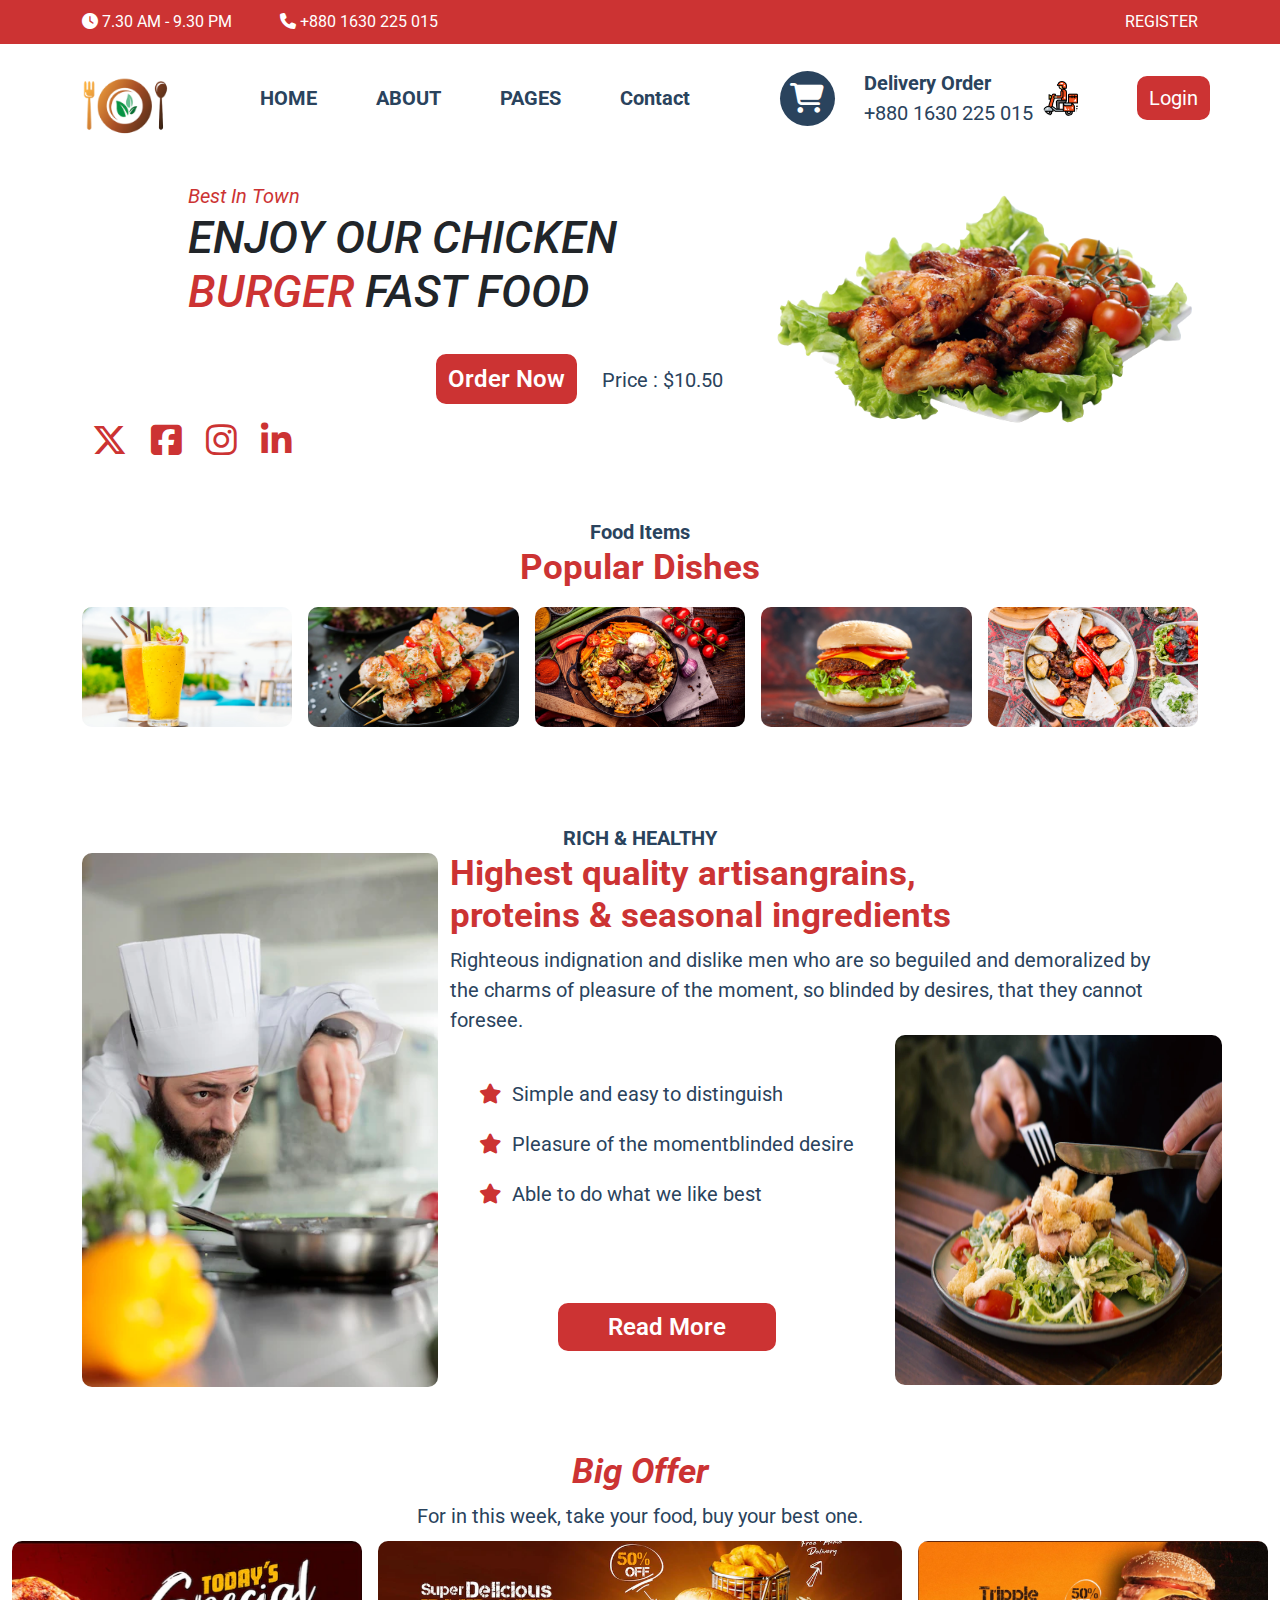
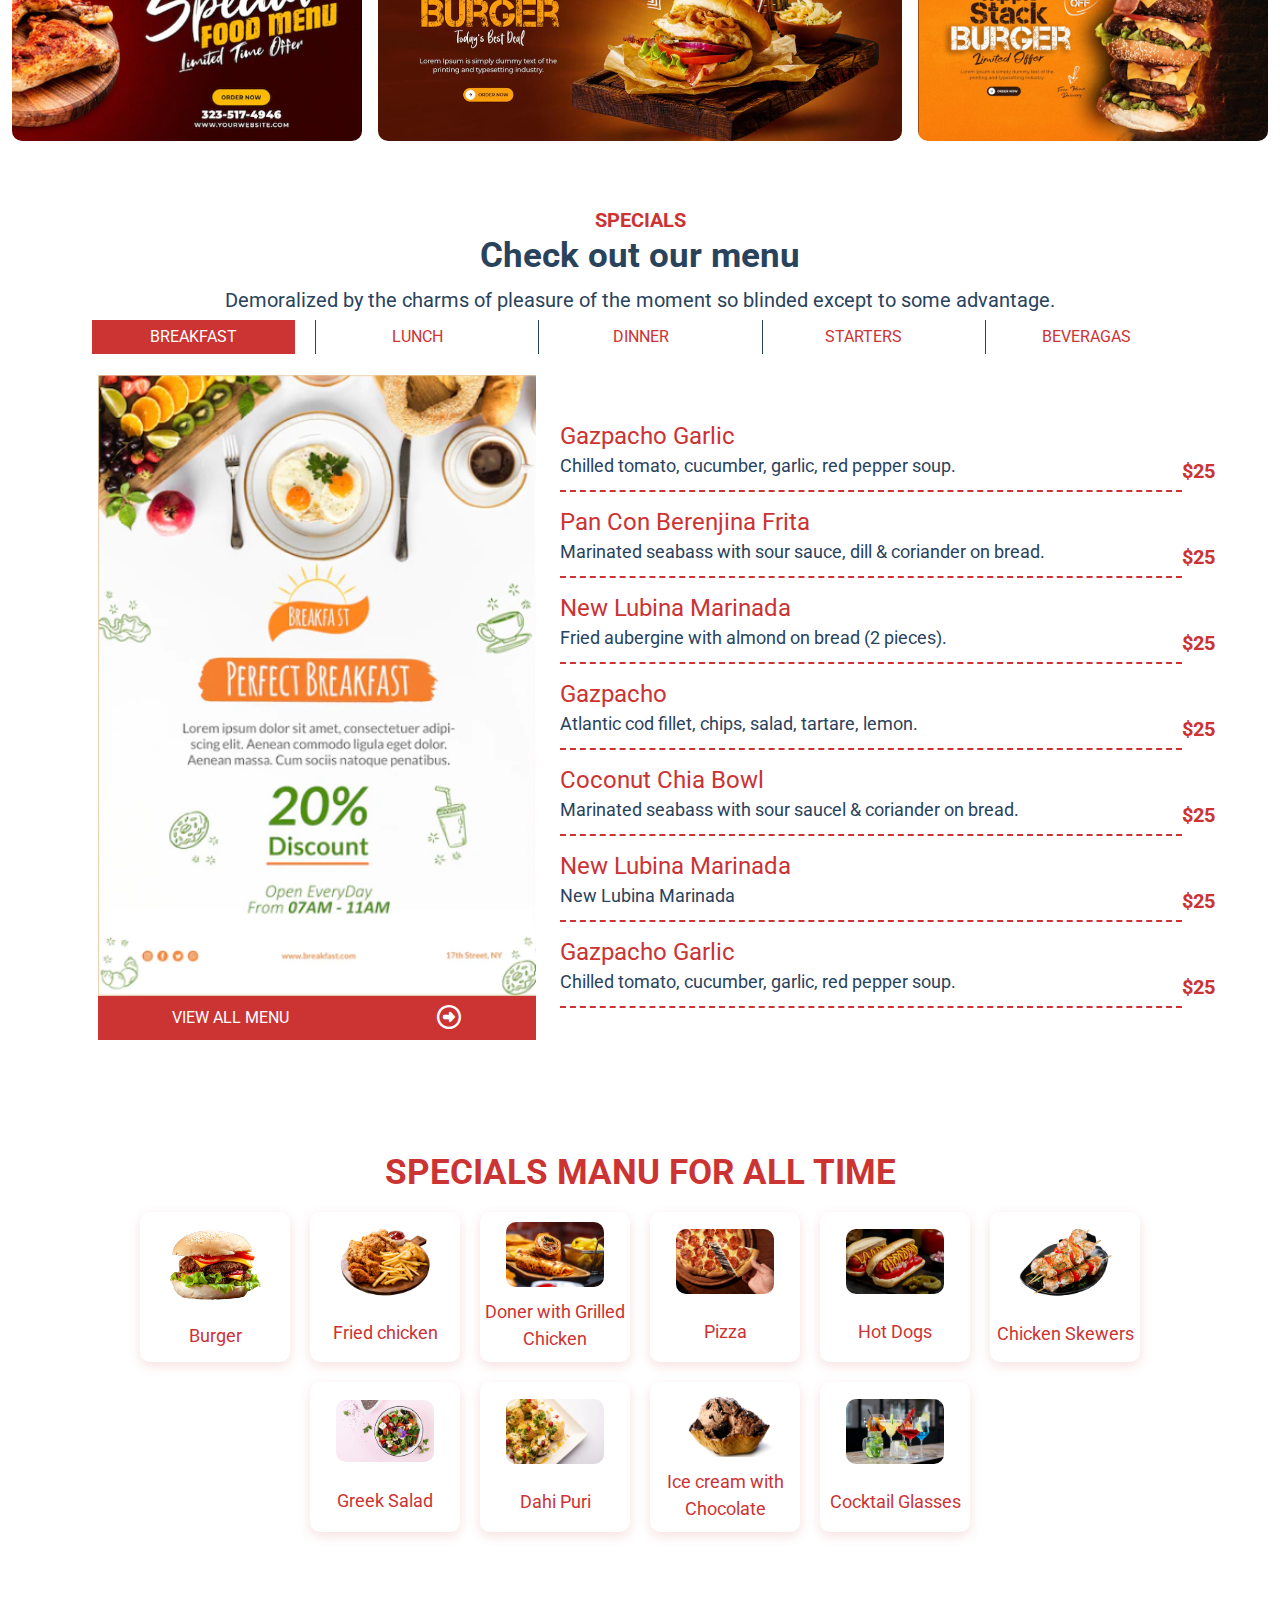
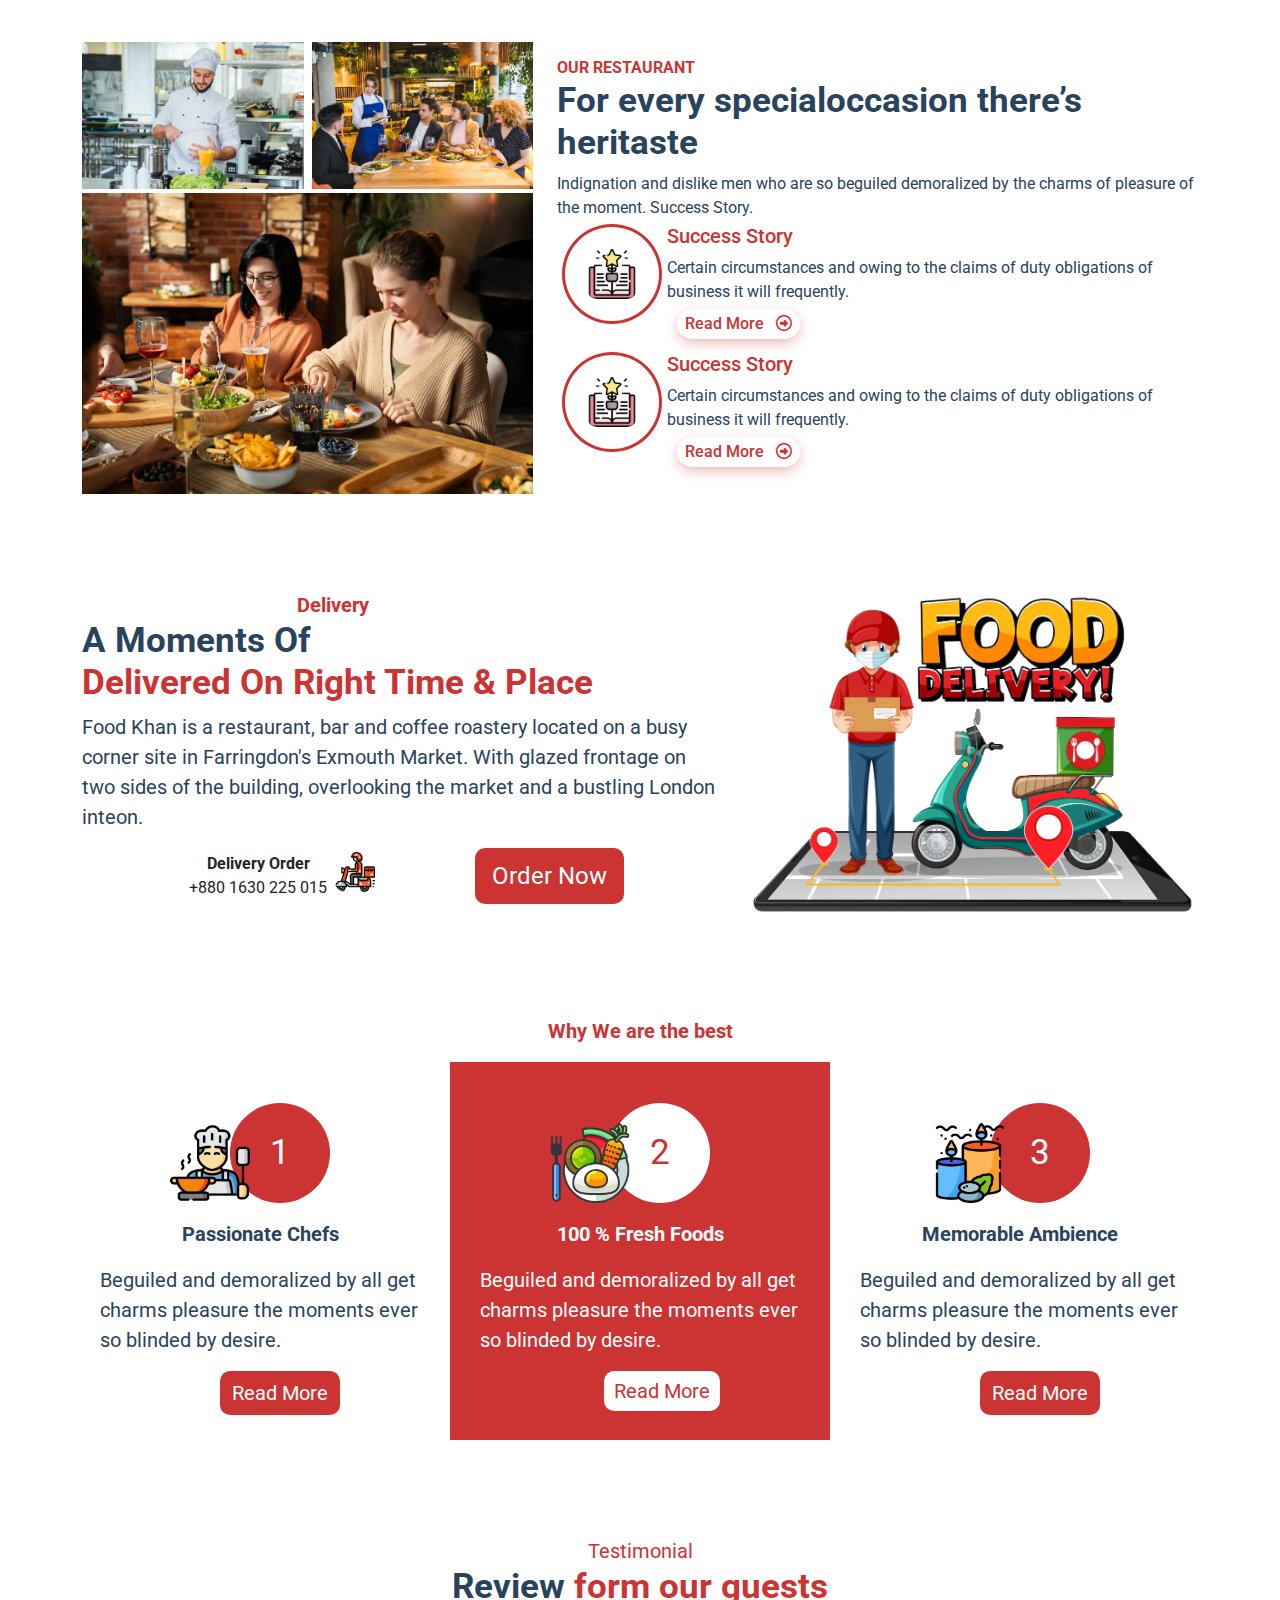
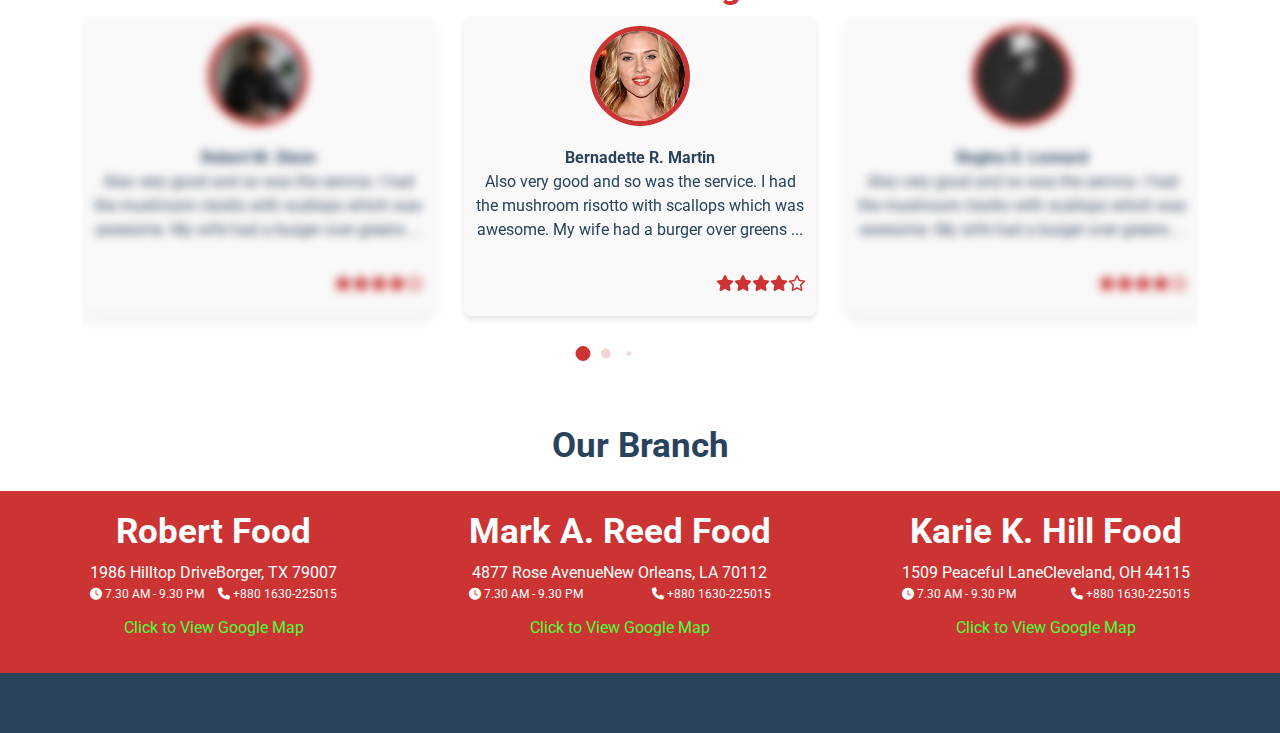
==== commit 09d65389: "about page" ====
--- a/index.html
+++ b/index.html
@@ -31,7 +31,7 @@
     <link rel="stylesheet" href="https://cdn.jsdelivr.net/npm/swiper@11/swiper-bundle.min.css">
 </head>
 
-<body>
+<body class="index  ">
     <header class="">
         <nav class="nav-red d-none d-md-block">
             <div class="container-fluid container-lg d-flex justify-content-between">
@@ -625,60 +625,10 @@
 
 
     <script src="https://cdn.jsdelivr.net/npm/swiper@11/swiper-bundle.min.js"></script>
+    <script src="script.js"></script>
     <script>
 
-        let show = document.getElementById("show");
-        let hide = document.getElementById("hide");
-        let mobileNav = document.getElementById("mobileNav");
-        show.addEventListener("click", () => {
-            mobileNav.style.display = "block"
-            hide.style.display = "block"
-            show.style.display = "none"
-        })
-        hide.addEventListener("click", () => {
-            mobileNav.style.display = "none"
-            show.style.display = "block"
-            hide.style.display = "none"
-        })
-
-
-
-
-        // Fitness Tool swipper
-        const swiper2 = new Swiper('.slider-wrapper2', {
-            loop: true,
-            grabCursor: true,
-            spaceBetween: 30,
-
-            // Pagination bullets
-            pagination: {
-                el: '.swiper-pagination2',
-                clickable: true,
-                dynamicBullets: true
-            },
-
-            // Navigation arrows
-            navigation: {
-                nextEl: '.swiper-button-next2',
-                prevEl: '.swiper-button-prev2',
-            },
-
-            // Responsive breakpoints
-            breakpoints: {
-                0: {
-                    slidesPerView: 1
-                },
-                450: {
-                    slidesPerView: 2
-                },
-                768: {
-                    slidesPerView: 3
-                },
-                1024: {
-                    slidesPerView: 3
-                }
-            }
-        });
+     
     </script>
 </body>
 
--- a/style.css
+++ b/style.css
@@ -18,7 +18,7 @@
     color: #fff;
 }
 
-p,
+.index p,
 li {
     margin-bottom: 0px !important;
     font-size: 20px;
@@ -75,8 +75,14 @@
     color: #fff;
     border: none;
     border-radius: 10px;
-}
-
+    border: 2px solid var(--red);
+    transition: all 0.5s ;
+}
+.btn-main:hover{
+    color: var(--red);
+    border: 2px solid var(--red);
+    background-color: transparent;
+}
 .red {
     color: var(--red) !important;
 }
@@ -188,7 +194,9 @@
     padding: 5px;
     border: none;
 }
-
+.specials .btn-main:hover i{
+    color: var(--red) !important;
+}
 .specials-dish {
     border-bottom: 2px dashed var(--red);
     padding: 0px;
@@ -438,15 +446,98 @@
     color: #fff;
     text-align: center;
 }
-
-
 .highestImg2 {
     height: 350px;
 }
 
-@media screen and (min-width:992.1px) and (max-width:1200px) {
+
+
+
+
+
+/* About page Css  */
+.about-hero{
+    background-image: url(img/ABOUT-HERO.png);
+    object-fit: cover;
+    object-position: left;
+    --bs-gutter-x: 0rem !important;
+    
+}
+.about-hero .dull{
+    background-color: #0000006e;
+    padding: 100px 0px;
+}
+
+.about-hero h3 , .about-hero p{
+    color: #fff !important;
+
+} 
+.about-text .data-row{
+    border:  2px solid var(--red);
+    border-radius: 10px ;
+    padding: 30px;
+} 
+p{
+    font-size: 18px;
+    margin-bottom: 0px !important;
+}
+
+.about-Chef{
+    background-color: #FFDFDF;
+}
+.about-service .swiper-wrapper{
+    padding: 50px 0px;
+    
+}
+.about-service .swiper-wrapper .card-service{
+    text-align: center;
+    padding:20px 40px ;
+    box-shadow: #cc333326 0px 4px 12px;
+}
+.swiper-pagination-clickable .swiper-pagination-bullet{
+    width: 20px ;
+    height: 20px;
+    border: 1px solid var(--red) !important;
+    background-color: var(--red);
+}
+.about-team .row{
+    padding: 100px 0px 0px 0px;
+}
+.about-team .cardTeam{
+    border: 2px solid var(--red);
+    border-radius: 100%;
+    text-align: center;
+    height: 300px ;
+    width: 300px;
+}
+.about-team .cardTeam img{
+    width: 200px;
+    height: 200px;
+    bottom: 80px;
+    left: 80px;
+    position: relative;
+    border-radius: 100%;
+    border: 4px solid var(--red);
+    object-fit: cover;
+    object-position: center;
+}
+.about-team .cardTeam div{
+    position: relative;
+    bottom: 80px;
+    padding: 0px 30px !important;
+}
+.about-team .team-Icon{
+    color: var(--red);
+}
+@media screen and (min-width:991.9px) and (max-width:1200px) {
     .highestImg2 {
         height: 260px;
+    }
+
+    /* about page  */
+    .about-team .cardTeam img{
+        width: 190px;
+        height: 190px;
     }
 }
 
@@ -505,9 +596,32 @@
     .branch p {
         font-size: 10px;
     }
-}
-
-@media screen and (max-width:768px) {
+
+
+
+
+    /* ABOUT PAGE  */
+    .about-team .cardTeam{
+        width: 250px;
+        height: 250px;
+    } 
+    .about-team .cardTeam img {
+        width: 99px;
+        height: 100px;
+        bottom: 50px;
+        left: 60px;
+    }
+    .about-team .cardTeam div {
+        bottom:50px;
+        padding: 0px 20px !important;
+    }
+
+
+
+
+}
+
+@media screen and (max-width:767.9px) {
 
     .hero h2 {
         font-size: 27px;
@@ -605,6 +719,35 @@
         filter: none;
     }
 
+
+    /* about page  */
+    
+    .about-text .data-row{
+        padding: 15px 10px;
+    }
+    .about-team .row {
+        padding: 0px;
+    }
+    .teamCardP{
+        width: 380px;
+        display: flex;
+        align-items: center;
+        justify-content: center;
+        flex-direction: column;
+        margin-top: 20px;
+        box-shadow: #cc333326 0px 4px 12px;
+        padding: 50px 0px 30px 0px;        
+        border-radius: 20px;
+    }
+    .about-team .cardTeam img {
+        width: 100px;
+        height: 100px;
+        bottom: 35px;
+        left: 65px;
+    }
+    .about-team .cardTeam div {
+        bottom: 30px;
+    }
 }
 
 @media screen and (max-width:400px) {
@@ -665,4 +808,13 @@
     .best .col-md-4 .cardBest .cardImg::after {
         right: 80px !important;
     }
+
+    /* about page */
+    .about-team .cardTeam {
+        width: 270px;
+        height: 270px;
+    }
+    .teamCardP {
+        width: 290px;
+    }
 }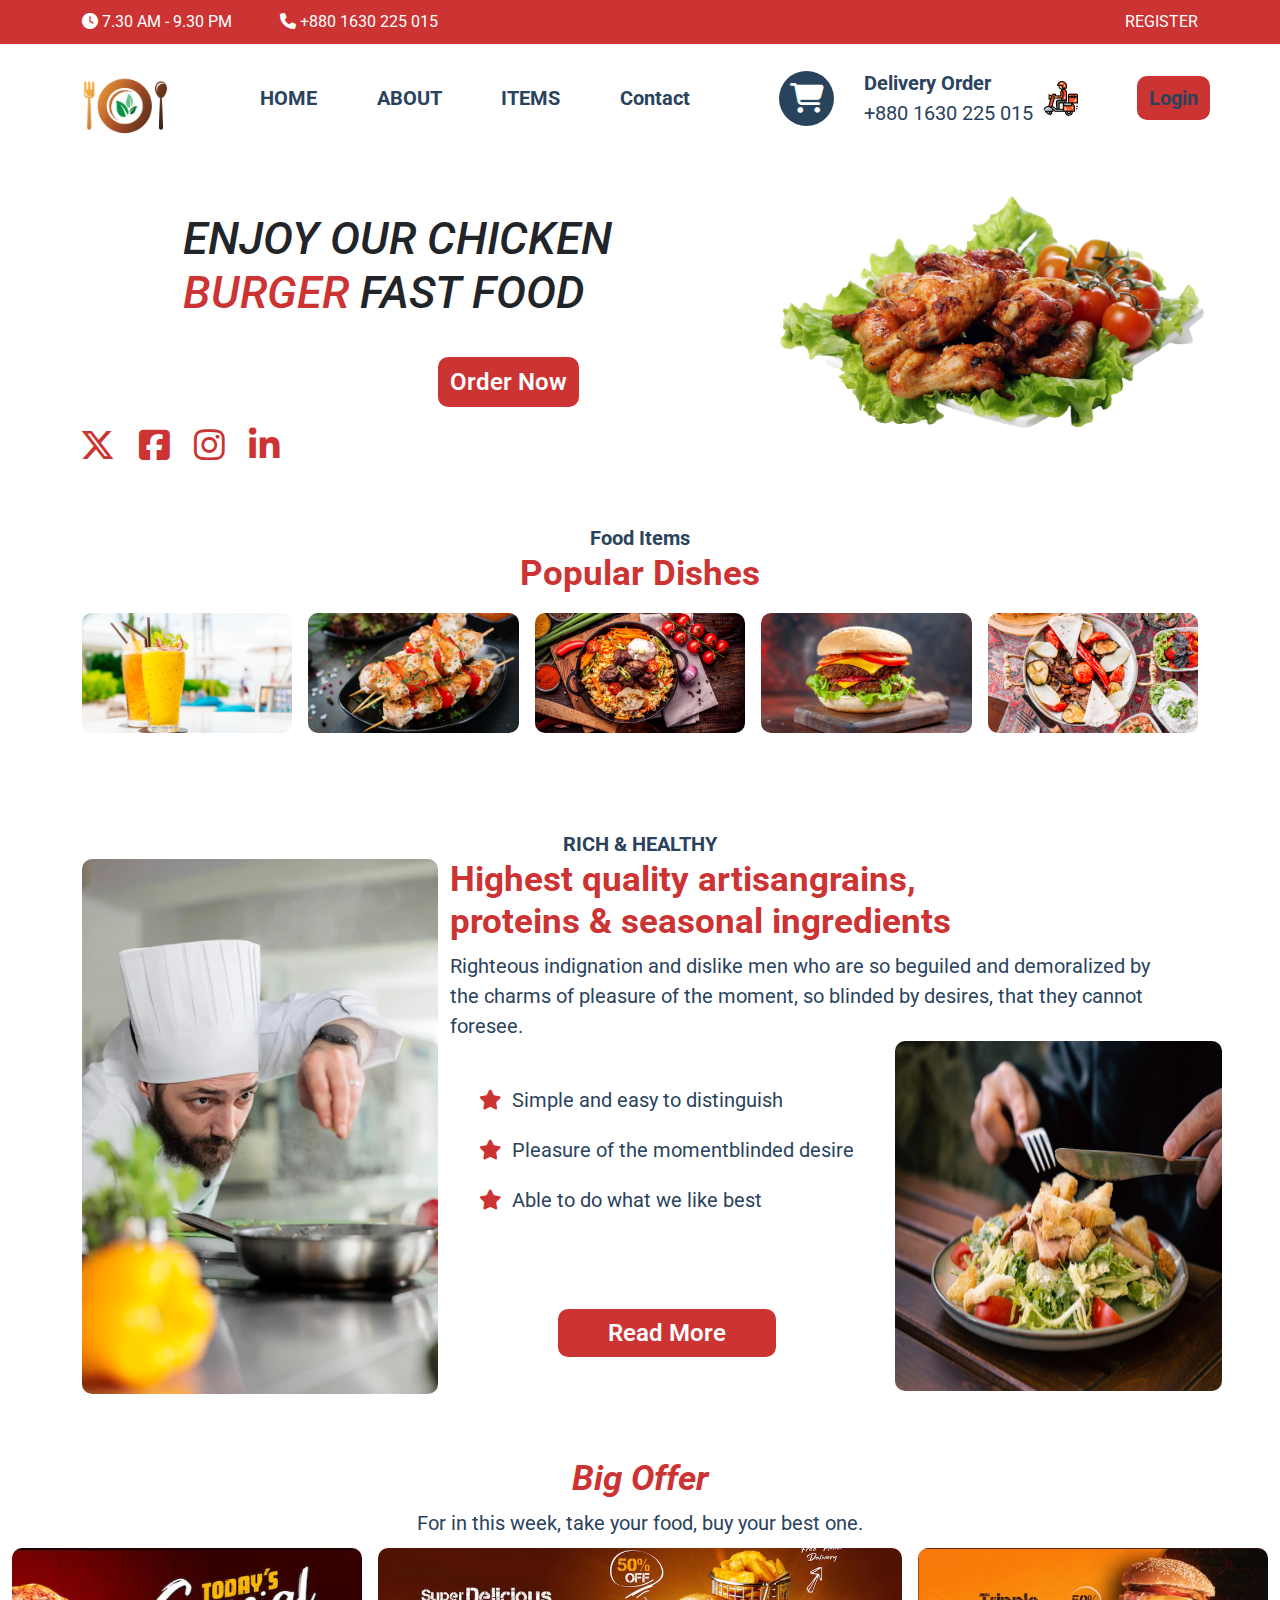
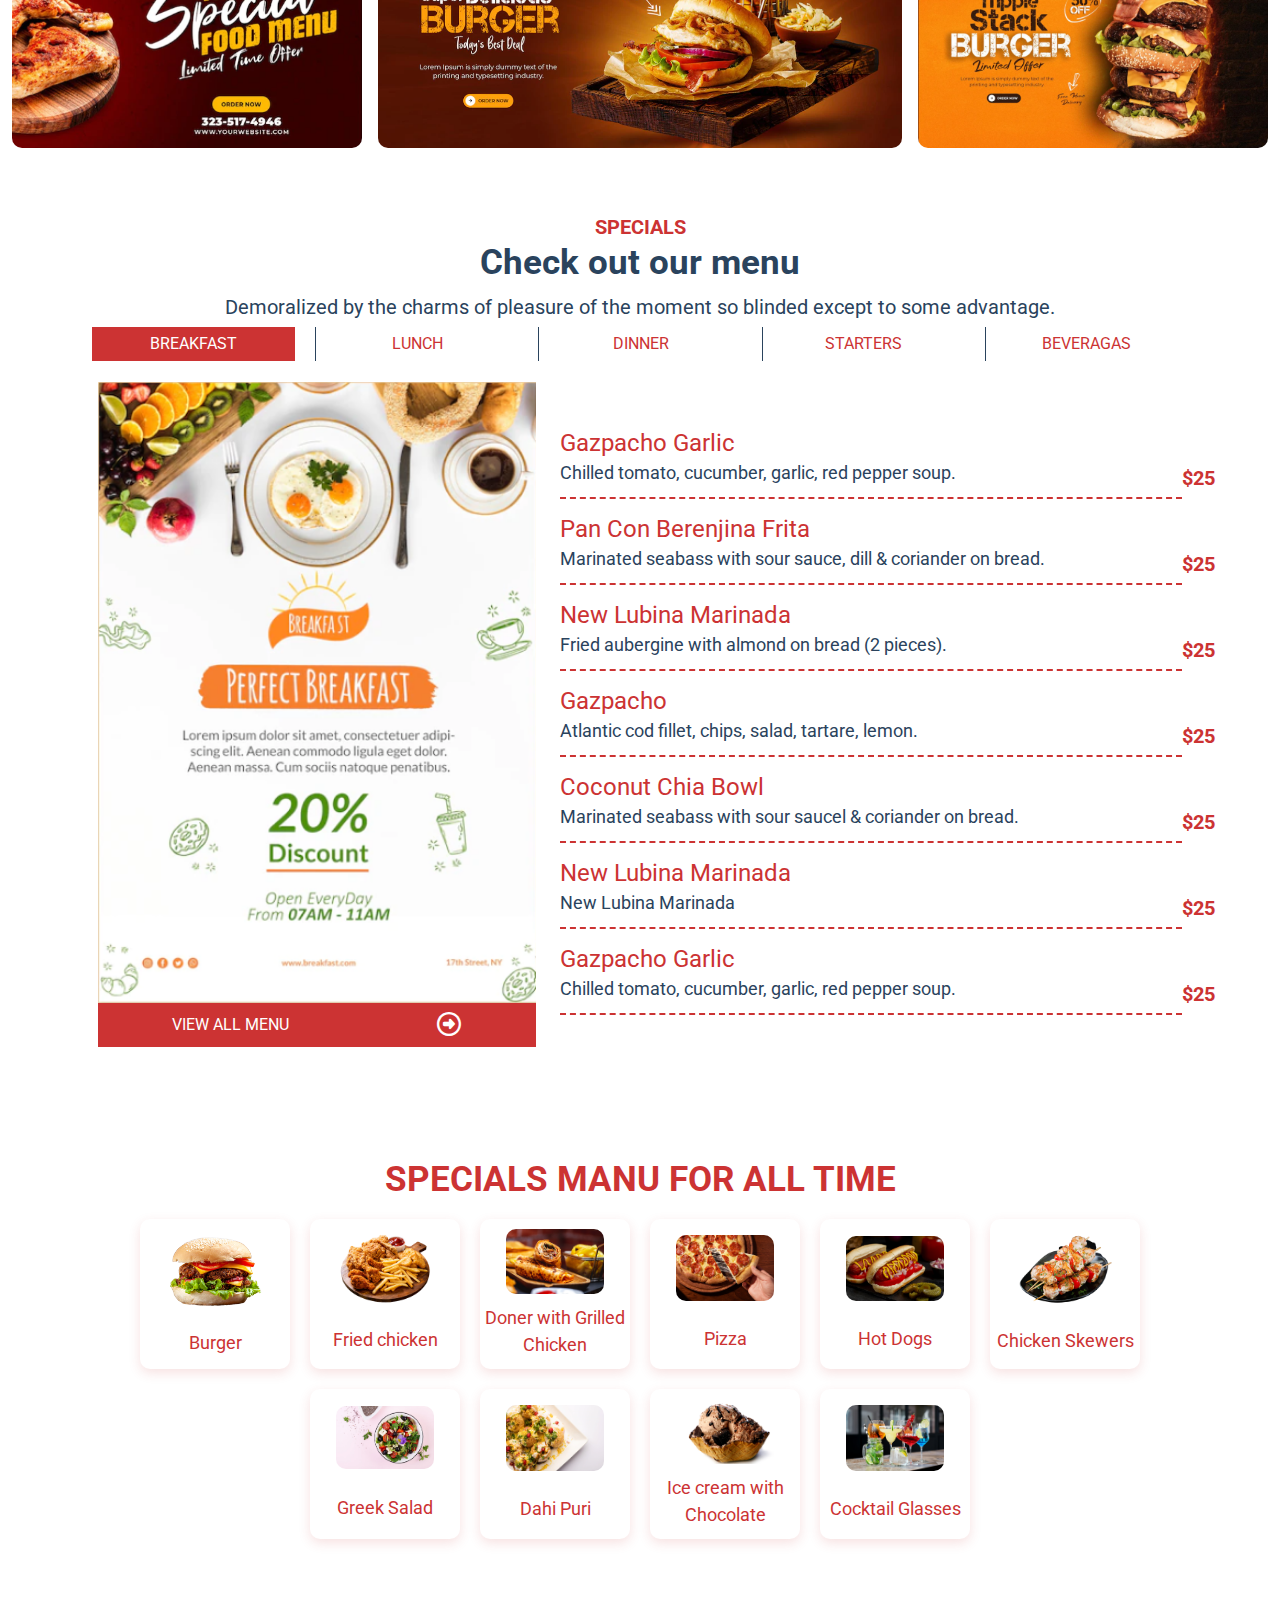
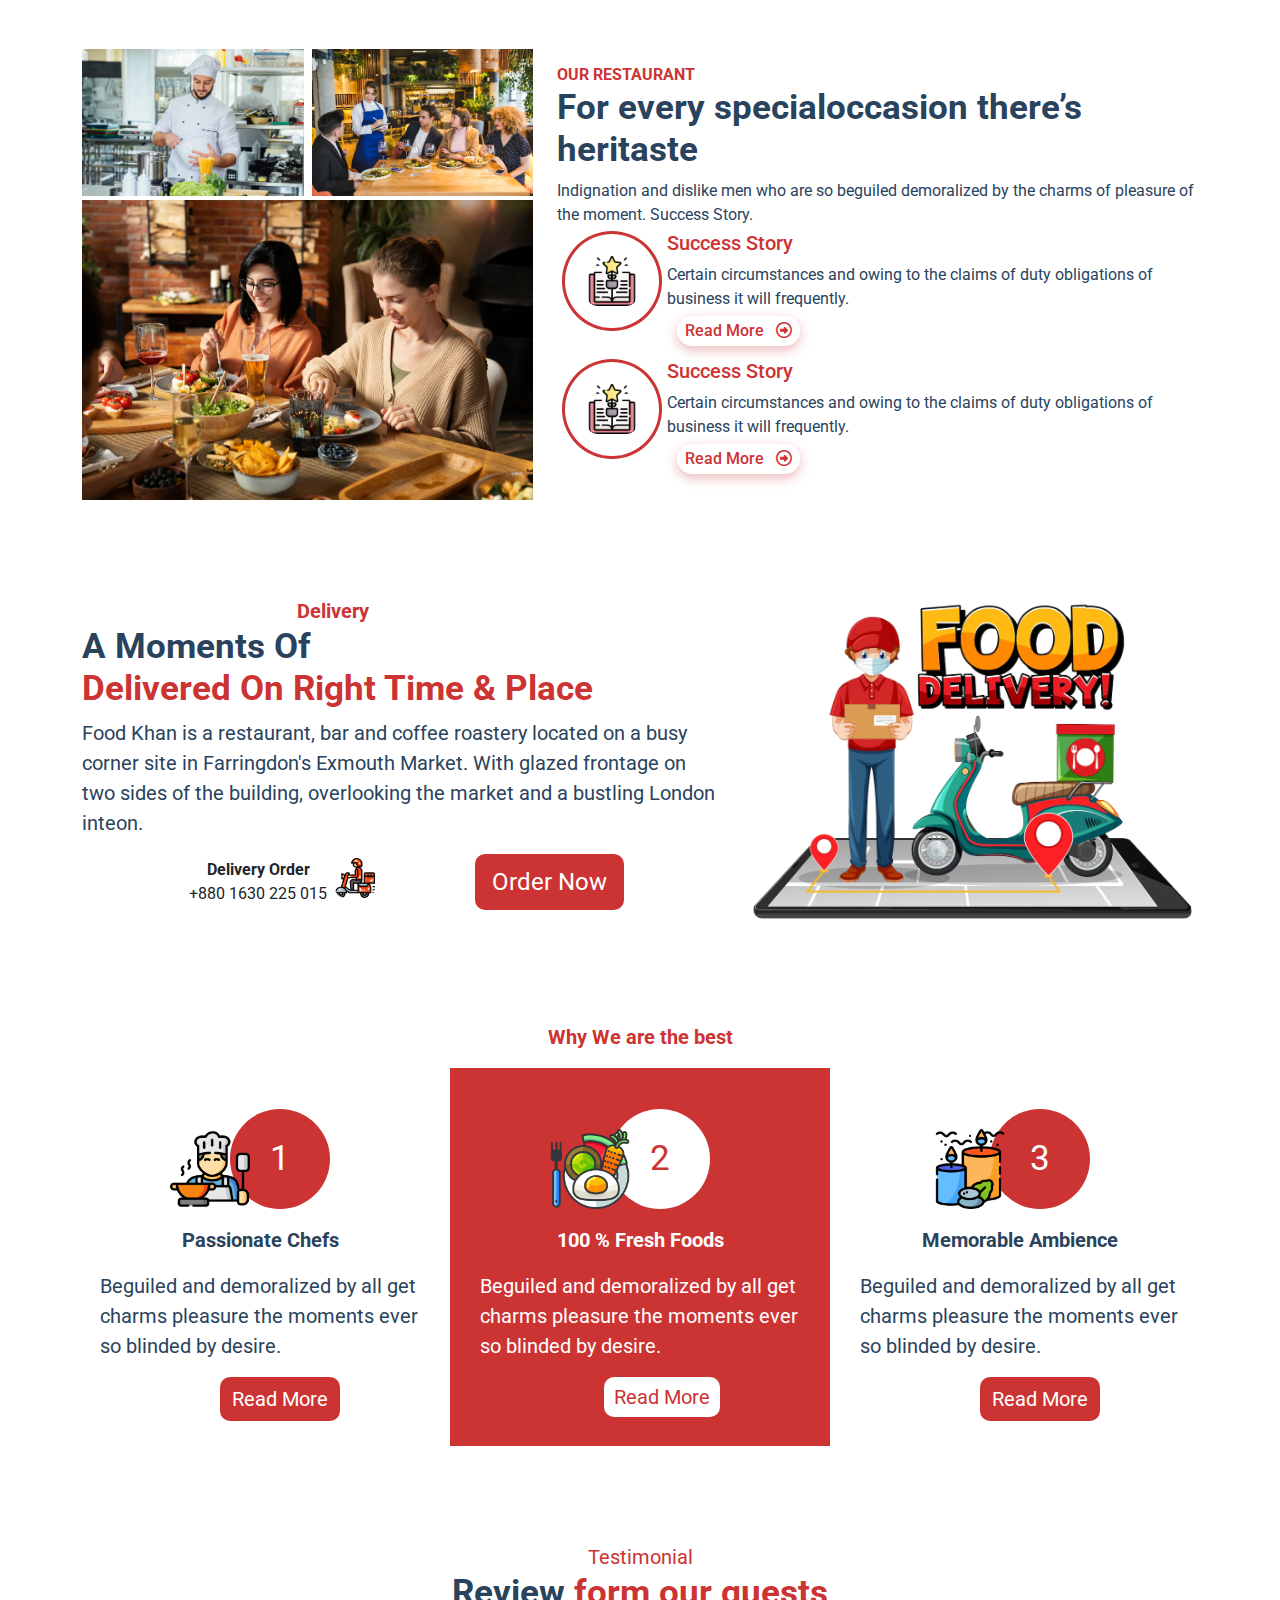
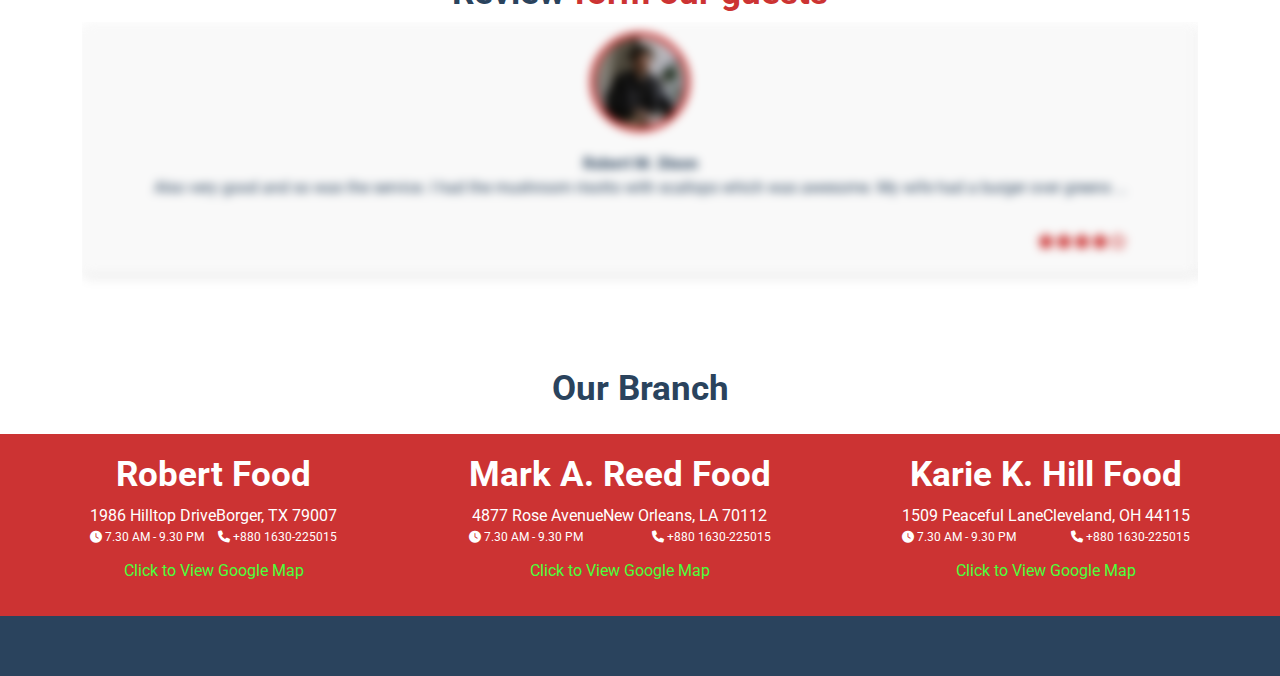
==== commit 09044995: "Adjust links" ====
--- a/index.html
+++ b/index.html
@@ -60,16 +60,16 @@
                 <div class="col-10 p-0 d-none d-md-block">
                     <ul class="d-flex justify-content-between align-items-center p-0">
                         <li>
-                            <a href="#">HOME</a>
+                            <a href="index.html">HOME</a>
                         </li>
                         <li>
-                            <a href="#">ABOUT</a>
+                            <a href="about.html">ABOUT</a>
                         </li>
                         <li>
-                            <a href="#">PAGES</a>
+                            <a href="items.html">ITEMS</a>
                         </li>
                         <li>
-                            <a href="#">Contact</a>
+                            <a href="contact.html">Contact</a>
                         </li>
                         <li>
                             <div class="shopping-icon"><i class="fa-solid fa-cart-shopping fa-xl"></i></div>
@@ -86,8 +86,10 @@
                         </li>
 
                         <li>
-                            <button class="btn-main">
-                                Login
+                            <button class="btn-main ">
+                                <a href="MyAccount.html" >
+                                    Login
+                                </a>
                             </button>
                         </li>
                     </ul>
@@ -99,10 +101,10 @@
             </div>
             <div class="mobile-nav  text-start" id="mobileNav">
                 <div class="links d-flex flex-column">
-                    <a href="#" class="active">HOME</a>
-                    <a href="#Catagories">ABOUT</a>
-                    <a href="#Menu">PAGES</a>
-                    <a href="#Service">CONTACT</a>
+                    <a href="index.html" class="active">HOME</a>
+                    <a href="about.html">ABOUT</a>
+                    <a href="items.html">ITEMS</a>
+                    <a href="contact.html">CONTACT</a>
                     
                 </div>
             </div>
--- a/style.css
+++ b/style.css
@@ -7,6 +7,9 @@
 :root {
     --secondColor: #2A435D;
     --red: #CC3333;
+}
+.bgc{
+    background-color:#fff8EE ;
 }
 
 .nav-red {
@@ -48,7 +51,10 @@
     position: relative;
     left: 30px;
 }
-
+#navPic{
+    cursor: pointer;
+    
+}
 .mobile-nav,
 #hide {
     display: none;
@@ -57,7 +63,7 @@
 .mobile-nav {
     z-index: 99999999999;
     background-color: #ffffff3f;
-    
+
 }
 
 .mobile-nav a {
@@ -76,13 +82,15 @@
     border: none;
     border-radius: 10px;
     border: 2px solid var(--red);
-    transition: all 0.5s ;
-}
-.btn-main:hover{
+    transition: all 0.5s;
+}
+
+.btn-main:hover {
     color: var(--red);
     border: 2px solid var(--red);
     background-color: transparent;
 }
+
 .red {
     color: var(--red) !important;
 }
@@ -194,9 +202,11 @@
     padding: 5px;
     border: none;
 }
-.specials .btn-main:hover i{
+
+.specials .btn-main:hover i {
     color: var(--red) !important;
 }
+
 .specials-dish {
     border-bottom: 2px dashed var(--red);
     padding: 0px;
@@ -446,6 +456,7 @@
     color: #fff;
     text-align: center;
 }
+
 .highestImg2 {
     height: 350px;
 }
@@ -456,61 +467,70 @@
 
 
 /* About page Css  */
-.about-hero{
+.about-hero {
     background-image: url(img/ABOUT-HERO.png);
     object-fit: cover;
     object-position: left;
     --bs-gutter-x: 0rem !important;
-    
-}
-.about-hero .dull{
+
+}
+
+.about-hero .dull {
     background-color: #0000006e;
     padding: 100px 0px;
 }
 
-.about-hero h3 , .about-hero p{
+.about-hero h3,
+.about-hero p {
     color: #fff !important;
-
-} 
-.about-text .data-row{
-    border:  2px solid var(--red);
-    border-radius: 10px ;
+}
+
+.about-text .data-row {
+    border: 2px solid var(--red);
+    border-radius: 10px;
     padding: 30px;
-} 
-p{
+}
+
+p {
     font-size: 18px;
     margin-bottom: 0px !important;
 }
 
-.about-Chef{
+.about-Chef {
     background-color: #FFDFDF;
 }
-.about-service .swiper-wrapper{
+
+.about-service .swiper-wrapper {
     padding: 50px 0px;
-    
-}
-.about-service .swiper-wrapper .card-service{
+
+}
+
+.about-service .swiper-wrapper .card-service {
     text-align: center;
-    padding:20px 40px ;
+    padding: 20px 40px;
     box-shadow: #cc333326 0px 4px 12px;
 }
-.swiper-pagination-clickable .swiper-pagination-bullet{
-    width: 20px ;
+
+.swiper-pagination-clickable .swiper-pagination-bullet {
+    width: 20px;
     height: 20px;
     border: 1px solid var(--red) !important;
     background-color: var(--red);
 }
-.about-team .row{
+
+.about-team .row {
     padding: 100px 0px 0px 0px;
 }
-.about-team .cardTeam{
+
+.about-team .cardTeam {
     border: 2px solid var(--red);
     border-radius: 100%;
     text-align: center;
-    height: 300px ;
+    height: 300px;
     width: 300px;
 }
-.about-team .cardTeam img{
+
+.about-team .cardTeam img {
     width: 200px;
     height: 200px;
     bottom: 80px;
@@ -521,24 +541,269 @@
     object-fit: cover;
     object-position: center;
 }
-.about-team .cardTeam div{
+
+.about-team .cardTeam div {
     position: relative;
     bottom: 80px;
     padding: 0px 30px !important;
 }
-.about-team .team-Icon{
-    color: var(--red);
-}
+
+.about-team .team-Icon {
+    color: var(--red);
+}
+
+
+
+
+
+/* ITEMS PAGES  */
+.hero {
+    object-fit: cover;
+    object-position: left;
+    --bs-gutter-x: 0rem !important;
+
+}
+
+.hero .dull {
+    background-color: #0000006e;
+    padding: 100px 0px;
+}
+
+.hero h3,
+.hero p {
+    color: #fff !important;
+}
+
+.items-hero {
+    background-image: url(img/itemsHeader.png);
+}
+
+.items-search {
+    padding: 15px;
+    background-color: var(--red);
+    border-radius: 10px;
+}
+
+.items-search input {
+    width: 250px;
+    height: 50px;
+    padding: 10px;
+    border: none;
+    border-radius: 10px;
+}
+
+input[value=Go] {
+    background-color: var(--red);
+    border: none;
+    height: 80px;
+    color: #fff;
+    width: 80px;
+    margin-left: 10px;
+    border-radius: 10px;
+    font-size: 22px;
+    font-weight: 700;
+}
+
+.items-list .card-items {
+    box-shadow: rgba(14, 30, 37, 0.12) 0px 2px 4px 0px, rgba(14, 30, 37, 0.32) 0px 2px 16px 0px;
+    padding: 20px;
+    border-radius: 20PX;
+    align-items: center;
+    margin: 20px 0px;
+    justify-content: space-between;
+}
+
+.items-list .card-items h5 {
+    font-size: 20PX;
+    font-weight: 700;
+    line-height: 23PX;
+    margin-bottom: 0PX;
+}
+
+.items-list .card-items .img img {
+    width: 120px;
+    height: 120px;
+}
+
+.items-list img {
+    object-fit: cover;
+    object-position: center;
+}
+
+
+
+/* My Account Page  */
+
+.Account{
+    background-color: #fff8EE;
+}
+.Account input{
+    border: 1px solid var(--red) !important;
+    padding: 5px;
+    border-radius: 10px;
+    outline: none;
+    color: var(--red);
+    width: 90%;
+    max-width: 300px;
+}
+.Account input::placeholder{
+    color: var(--red);
+}
+.Account div input[type= "checkbox"]{
+    border: 1px solid var(--red) !important;
+    width: auto;
+    accent-color: var(--red);
+}
+.Account a{
+    color: #4BFF3C;
+    text-decoration: none;
+}
+
+/* profile Page  */
+.profile img{
+    width: 100px;
+    height: 100px;
+    border-radius: 100%;
+    border: 2px solid var(--red);
+    object-fit: cover;
+    object-position: center;
+    margin-bottom: 10px;
+}
+.profile h5{
+    font-size: 25px;
+    margin-bottom: 0px;
+}
+.profile .profileMenu h5{
+    padding: 10px;
+    margin: 10px 0px;
+    background-color: #fff8EE;
+    border-top: 1px solid var(--red);
+    border-bottom: 1px solid var(--red);
+    font-weight: 400 !important;
+}
+.profile .profileMenu .active{
+    border-left: 5px solid var(--red);
+    border-top: none;
+    border-bottom: none;
+}
+
+.profile h3{
+    border-bottom: 3px solid var(--red);
+    padding-bottom: 5px;
+}
+.profileForm input , .profileForm textarea{
+    background-color: #fff8EE;
+    padding: 10px 15px;
+    border-radius: 10px ;
+    border: 2px solid var(--red);
+    outline:none;
+}
+.profileForm label{
+    padding-top: 10px;
+}
+.profileDetails{
+    display: none;
+    position: absolute;
+    right: 70px;
+}
+.profileDetails .bgc{
+    z-index: 1111;
+}
+.profileDetails .h5{
+    border-bottom: 2px solid var(--red);
+    border-top: 2px solid var(--red);
+    padding: 5px 20px;
+    cursor: pointer;
+    
+}
+.profileDetails .bgc> h5{
+    border-bottom: 2px solid var(--red);
+    padding: 10px 20px;    
+    cursor: pointer;
+}
+
+
+/* My Cart  */
+.cart table tr:nth-child(1) {
+    background-color: var(--red);
+    color: #ffffff;
+}
+.cart table tr{
+    padding: 10px 0px;
+    display: grid;
+    grid-template-columns: 180px 1.2fr 1fr 1fr 1fr 0.5fr; /* Adjust the values as needed */
+    gap: 10px; /* Optional: Adds space between columns */
+    align-items: center;
+    border-bottom: 2px solid var(--red);
+    padding-right: 10px;
+}
+.cart table tr td{
+    font-size: 18px;
+    font-weight: 700;
+
+}
+.cart table tr .quantity span{
+    border: 1px solid var(--red);
+    width: 30px;
+    height: 30px;
+}
+.SHIPPING{
+    display: grid;
+    grid-template-columns: 1fr 1fr;
+    gap: 100px;
+}
+.CALCULATESHIPPING .inner {
+    width: 300px;
+    margin: auto;
+}
+.CALCULATESHIPPING .inner select , .CALCULATESHIPPING .inner input{
+    width: 100%;
+    padding: 10px 20px;
+    border: 2px solid var(--red);
+    border-radius: 10px;
+    margin: 5px 0px;
+    outline: none;
+}
+
+.CALCULATESHIPPING .inner select{
+    background-color: var(--red);
+    color: white;
+    border: none;
+}
+/* Change hover color to red */
+.CALCULATESHIPPING .inner select option:hover {
+    background-color: red !important;
+    color: white !important;
+}
+
+/* Change selected color to red */
+.CALCULATESHIPPING .inner select option:checked {
+    background-color: var(--red) !important;
+    color: white !important;
+}
+.CALCULATESHIPPING .inner input::placeholder{
+    color: var(--red);
+}
+.CARTSUBTOTAL .inner{
+    width: 350px;
+    margin: auto;
+} 
+.CARTSUBTOTAL .inner p{
+    border-bottom: 2px solid var(--red);
+    padding: 10px 0px 5px 0px;
+}
+
 @media screen and (min-width:991.9px) and (max-width:1200px) {
     .highestImg2 {
         height: 260px;
     }
 
     /* about page  */
-    .about-team .cardTeam img{
+    .about-team .cardTeam img {
         width: 190px;
         height: 190px;
     }
+    
 }
 
 @media screen and (min-width:768px) and (max-width:992px) {
@@ -601,22 +866,27 @@
 
 
     /* ABOUT PAGE  */
-    .about-team .cardTeam{
+    .about-team .cardTeam {
         width: 250px;
         height: 250px;
-    } 
+    }
+
     .about-team .cardTeam img {
         width: 99px;
         height: 100px;
         bottom: 50px;
         left: 60px;
     }
+
     .about-team .cardTeam div {
-        bottom:50px;
+        bottom: 50px;
         padding: 0px 20px !important;
     }
 
-
+    /* My Cart page  */
+    .SHIPPING{
+        gap: 10px;
+    }
 
 
 }
@@ -721,14 +991,16 @@
 
 
     /* about page  */
-    
-    .about-text .data-row{
+
+    .about-text .data-row {
         padding: 15px 10px;
     }
+
     .about-team .row {
         padding: 0px;
     }
-    .teamCardP{
+
+    .teamCardP {
         width: 380px;
         display: flex;
         align-items: center;
@@ -736,17 +1008,69 @@
         flex-direction: column;
         margin-top: 20px;
         box-shadow: #cc333326 0px 4px 12px;
-        padding: 50px 0px 30px 0px;        
+        padding: 50px 0px 30px 0px;
         border-radius: 20px;
     }
+
     .about-team .cardTeam img {
         width: 100px;
         height: 100px;
         bottom: 35px;
         left: 65px;
     }
+
     .about-team .cardTeam div {
         bottom: 30px;
+    }
+
+    /* items page  */
+    .items-search {
+        padding: 10px;
+    }
+
+    .items-search input {
+        max-width: 180px;
+        height: 40px;
+    }
+
+    input[value=Go] {
+        height: 60px;
+        width: 60px;
+    }
+
+    .items-list .card-items {
+        margin: 10px 0px;
+    }
+
+    .items-list .card-items img {
+        max-width: 100%;
+    }
+
+    .items-list .card-items .img img {
+        max-width: 120px;
+    }
+
+    .itemPic1 {
+        height: 220px;
+    }
+
+
+    /* items-details Belgium Waffles */
+
+
+    .items-details img {
+        max-width: 100%;
+    }
+}
+
+@media screen and (max-width:500px) {
+    .items-list .card-items .img img {
+        max-width: 100px;
+        max-height: 100px;
+    }
+
+    .items-list .card-items h5 {
+        font-size: 16px;
     }
 }
 
@@ -814,7 +1138,25 @@
         width: 270px;
         height: 270px;
     }
+
     .teamCardP {
         width: 290px;
     }
+
+    /* items page  */
+
+
+    .items-list .card-items .img img {
+        max-width: 80px;
+        max-height: 80px;
+    }
+
+    .items-list .card-items h5 {
+        font-size: 14px;
+    }
+
+    .items-list .card-items p {
+        font-size: 12px;
+    }
+
 }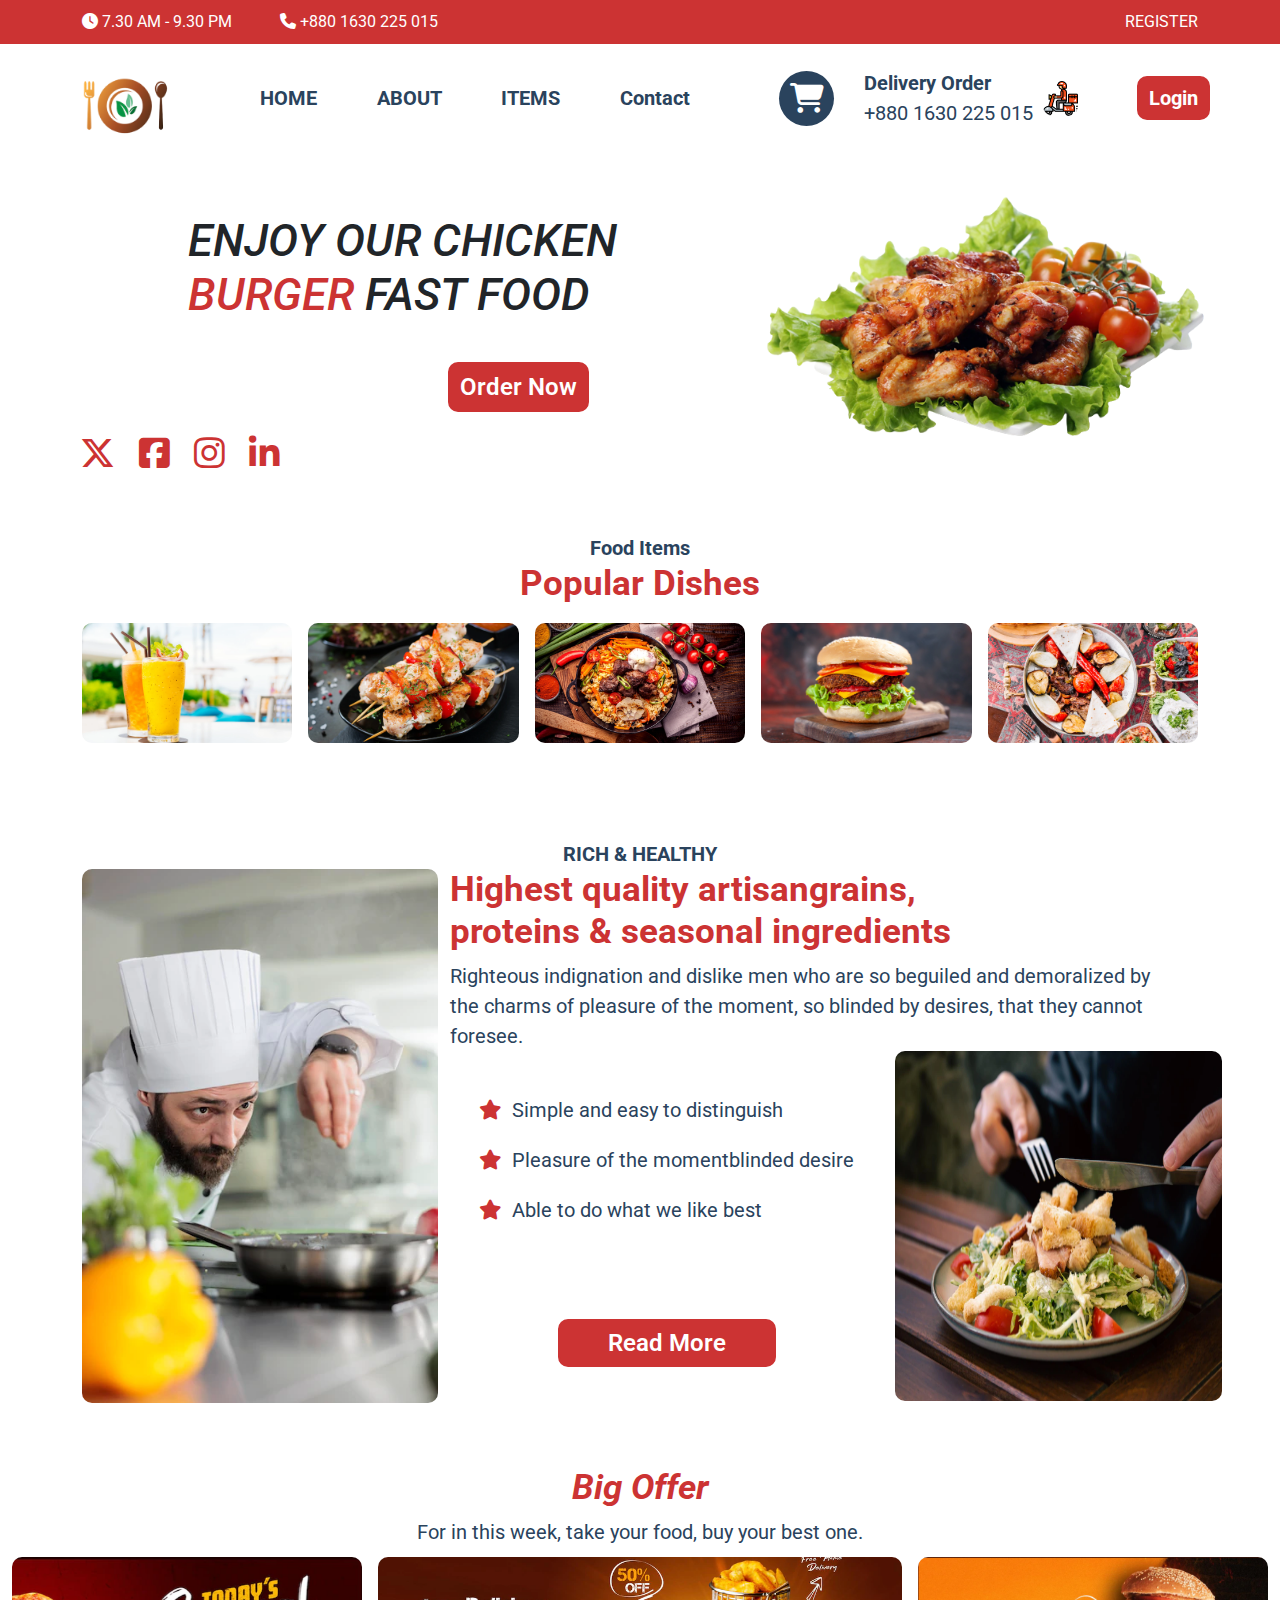
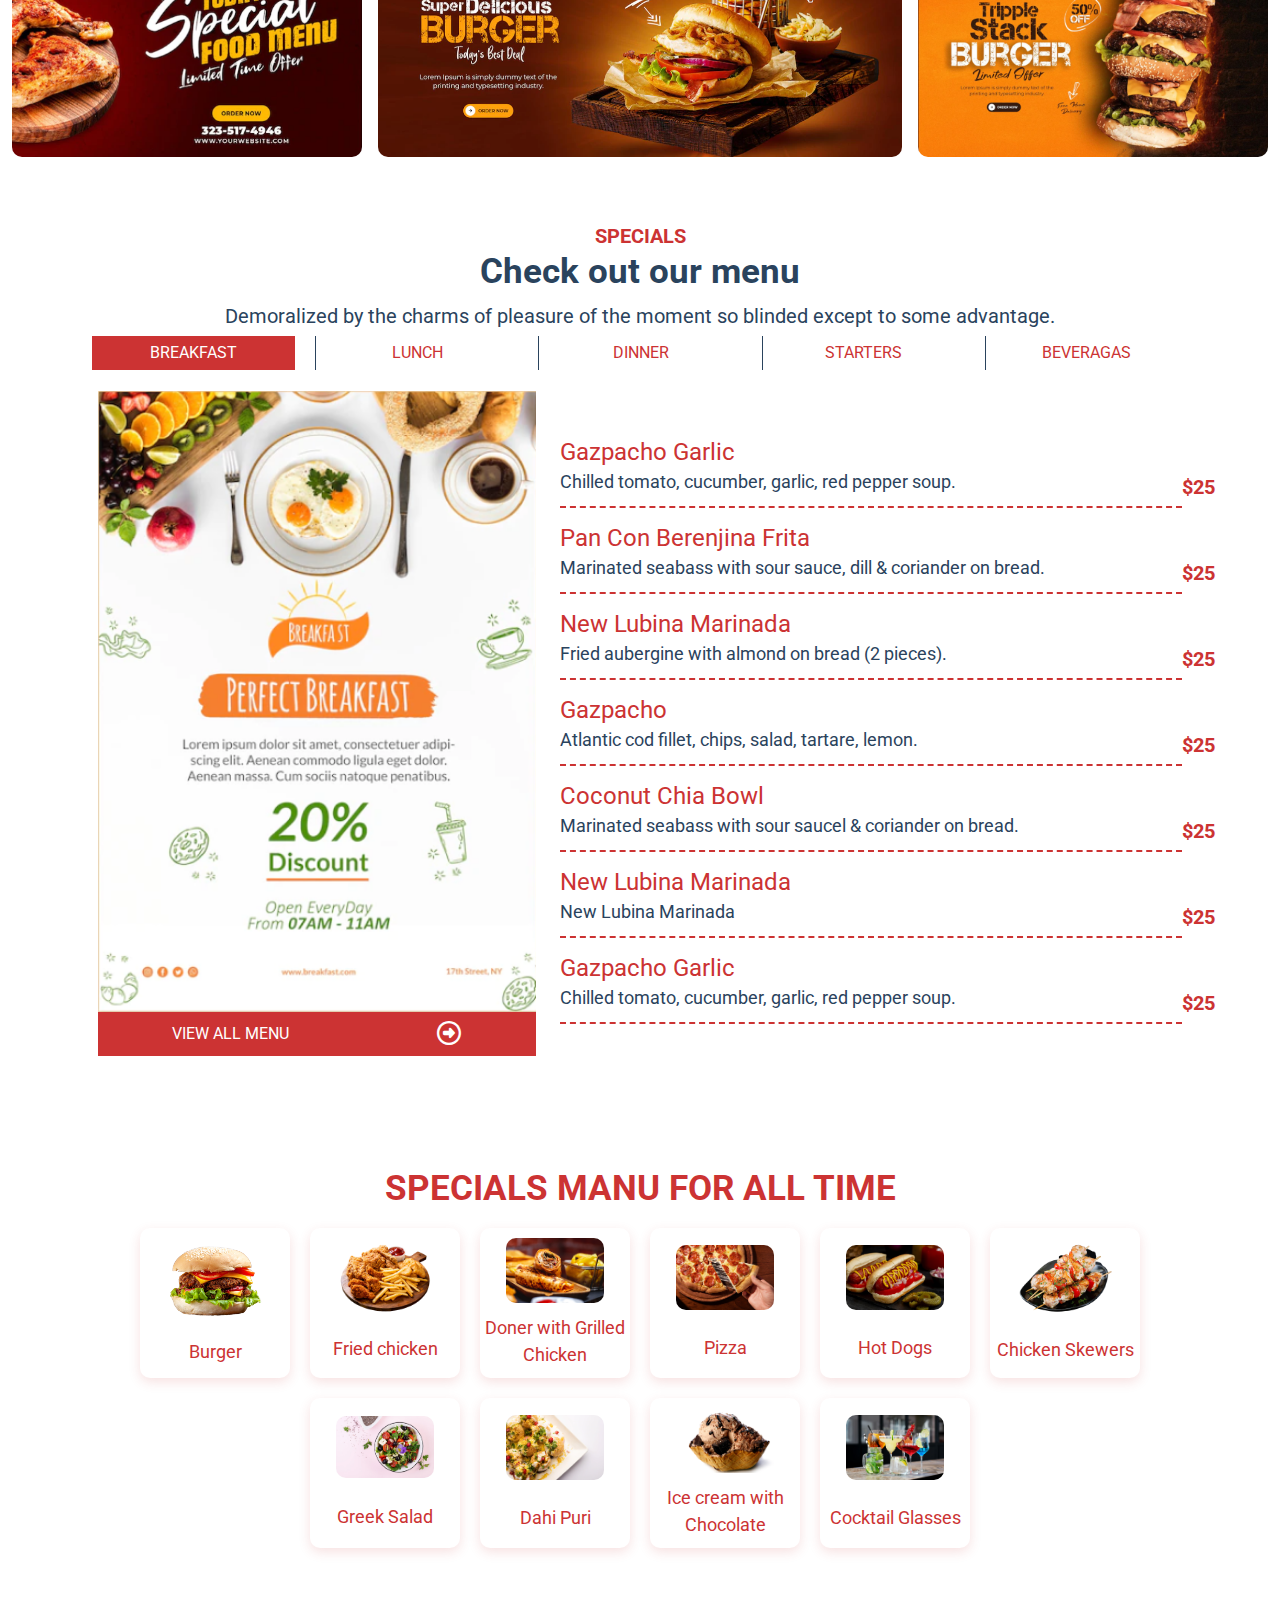
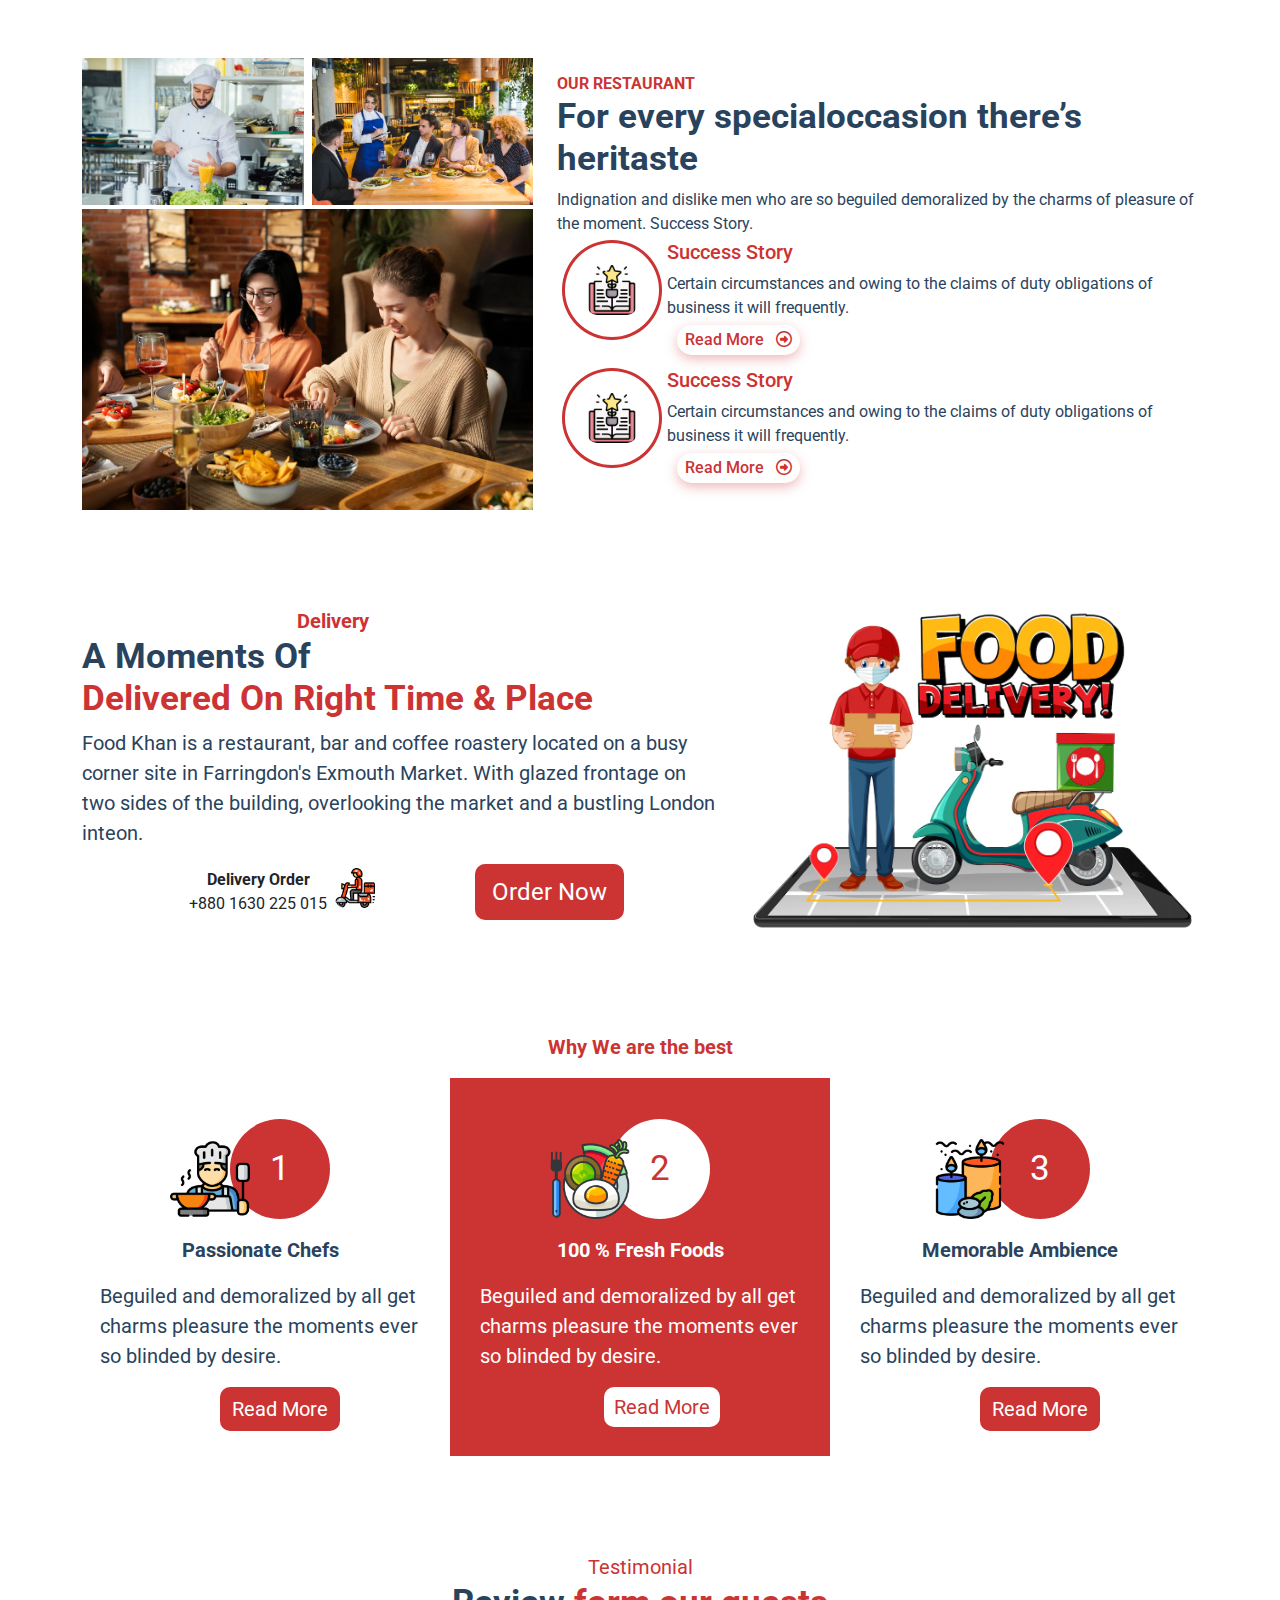
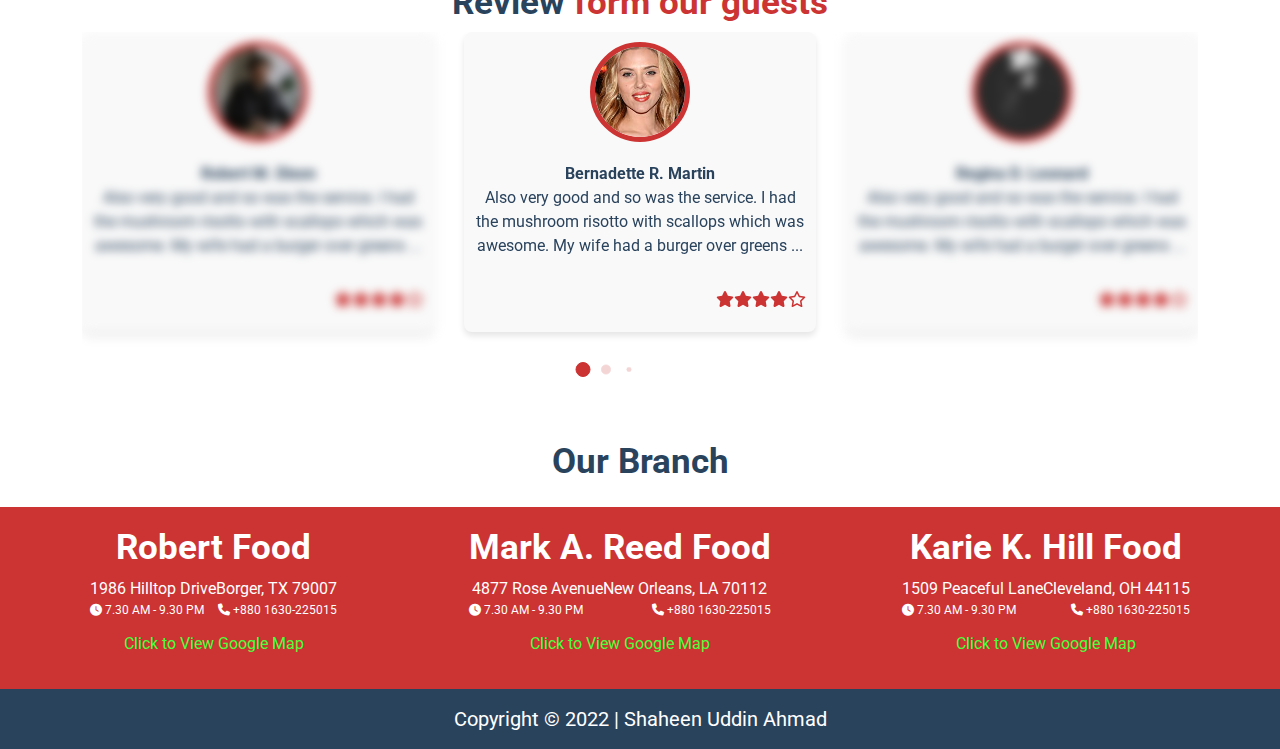
==== commit 5b19be9d: "Responsive" ====
--- a/index.html
+++ b/index.html
@@ -629,8 +629,41 @@
     <script src="https://cdn.jsdelivr.net/npm/swiper@11/swiper-bundle.min.js"></script>
     <script src="script.js"></script>
     <script>
-
-     
+        const swiper2 = new Swiper('.slider-wrapper2', {
+    loop: true,
+    grabCursor: true,
+    spaceBetween: 30,
+
+    // Pagination bullets
+    pagination: {
+        el: '.swiper-pagination2',
+        clickable: true,
+        dynamicBullets: true
+    },
+
+    // Navigation arrows
+    navigation: {
+        nextEl: '.swiper-button-next2',
+        prevEl: '.swiper-button-prev2',
+    },
+
+    // Responsive breakpoints
+    breakpoints: {
+        0: {
+            slidesPerView: 1
+        },
+        450: {
+            slidesPerView: 2
+        },
+        768: {
+            slidesPerView: 3
+        },
+        1024: {
+            slidesPerView: 3
+        }
+    }
+});
+
     </script>
 </body>
 
--- a/style.css
+++ b/style.css
@@ -2,6 +2,9 @@
     font-family: "Roboto", serif !important;
     padding: 0;
     margin: 0;
+}
+body{
+    overflow-x: hidden;
 }
 
 :root {
@@ -76,25 +79,29 @@
 }
 
 .btn-main {
-    background-color: var(--red);
+    background-color: var(--red) !important;
     padding: 5px 10px;
-    color: #fff;
+    color: #fff !important;
     border: none;
     border-radius: 10px;
     border: 2px solid var(--red);
     transition: all 0.5s;
 }
-
+.btn-main a{ 
+    color: #fff;
+}
 .btn-main:hover {
-    color: var(--red);
+    color: var(--red) !important;
     border: 2px solid var(--red);
-    background-color: transparent;
+    background-color: transparent  !important;
 }
 
 .red {
     color: var(--red) !important;
 }
-
+.hero .row{
+    --bs-gutter-x: 0px !important;
+}
 .hero h2 {
     font-size: 45px;
 }
@@ -448,12 +455,12 @@
     line-height: 50px;
 }
 
-footer {}
+/* footer {} */
 
 footer p {
     padding: 15px;
     background-color: var(--secondColor);
-    color: #fff;
+    color: #fff !important;
     text-align: center;
 }
 
@@ -576,6 +583,7 @@
 
 .items-hero {
     background-image: url(img/itemsHeader.png);
+    background-size: cover;
 }
 
 .items-search {
@@ -716,36 +724,53 @@
     cursor: pointer;
     
 }
-.profileDetails .bgc> h5{
+.profileDetails .bgc> a{
     border-bottom: 2px solid var(--red);
     padding: 10px 20px;    
     cursor: pointer;
+    color: var(--secondColor);
+    text-decoration: none;
 }
 
 
 /* My Cart  */
-.cart table tr:nth-child(1) {
+.cart .table .tr:nth-child(1) {
     background-color: var(--red);
     color: #ffffff;
 }
-.cart table tr{
+.cart .table .tr{
+    width: 100wv;
     padding: 10px 0px;
     display: grid;
-    grid-template-columns: 180px 1.2fr 1fr 1fr 1fr 0.5fr; /* Adjust the values as needed */
-    gap: 10px; /* Optional: Adds space between columns */
+    grid-template-columns: 180px 1.2fr 1fr 1fr 1fr 0.5fr; 
+    gap: 10px; 
     align-items: center;
     border-bottom: 2px solid var(--red);
     padding-right: 10px;
 }
-.cart table tr td{
+.cart .table .tr .td{
     font-size: 18px;
     font-weight: 700;
 
 }
-.cart table tr .quantity span{
+.cart .table .tr .quantity span{
     border: 1px solid var(--red);
     width: 30px;
     height: 30px;
+    display: flex;
+    align-items: center;
+    justify-content: center;
+    font-size: 25px ;
+    font-weight: 700;
+}
+.cart .table .tr .quantity span:first-child {
+    margin: 0px 10px 0px 0px;
+}
+.cart .table .tr .quantity span:last-child{
+    margin: 0px 0px 0px 10px;
+}
+.cart .table .tr .td .red{
+    display: none;
 }
 .SHIPPING{
     display: grid;
@@ -1061,6 +1086,80 @@
     .items-details img {
         max-width: 100%;
     }
+
+
+    /* My acoount page  */
+    .Account{
+        max-width: 400px ;
+        margin: auto;
+    }
+
+    /* My Cart  */
+.cart .table .tr:nth-child(1){
+    display: none;
+}
+.cart .table{
+    max-width: 400px;
+    margin:0px auto;
+}
+    .cart .table .tr{
+        display: flex ;
+        align-items: center;
+        justify-content: space-between;
+        /* flex-wrap: wrap; */
+        flex-direction: column;
+        width: 100%;
+        gap: 0px    ;
+    }
+    .cart .table .tr .td{
+        width:100% !important;
+        display: flex;
+        justify-content: space-between;
+        align-items: center;
+        text-align: end;
+    }
+    .cart .table .tr .td img{
+        width: 100%;
+        min-width: 100%;
+        height: auto;
+        border-radius: 20px;
+    }
+    .cart .table .tr .td:nth-child(3) , .cart .table .tr .td:nth-child(4) , .cart .table .tr .td:nth-child(5) , .cart .table .tr .td:nth-child(6){
+        width: 50%;
+    }
+
+    .cart .table .tr .td .red{
+        display: flex;
+    }
+    .cart .table .tr .quantity{
+        display: flex ;
+        justify-content: space-between !important;
+    }
+    .cart .table .tr .quantity span:first-child {
+        margin: 0px 10px 0px 0px;
+    }
+    .cart .table .tr .quantity span:last-child{
+        margin: 0px 0px 0px 10px;
+    }
+
+    .cart .table .tr .quantity .red{
+        margin: 0px ;
+        border: none;
+        font-size: 18px ;
+        width: auto;
+        height: auto;
+        font-weight: 700;
+    }
+    .SHIPPING {
+        /* display: flex; */
+        gap: 20px;
+        grid-template-columns: auto;
+        
+    }
+    .CALCULATESHIPPING .inner , .CARTSUBTOTAL .inner  {
+        width: 100%;
+        max-width: 400px;
+    }
 }
 
 @media screen and (max-width:500px) {
